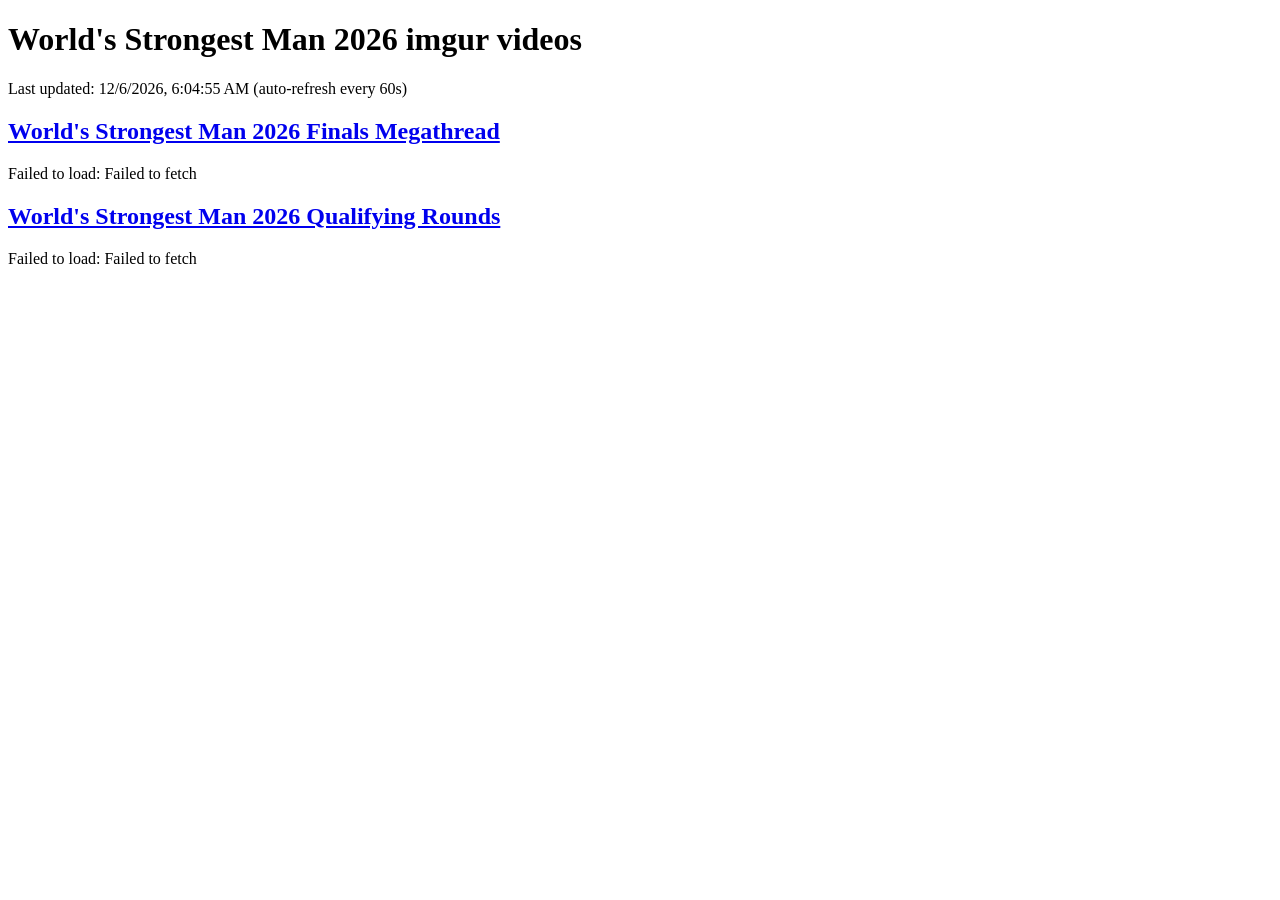
==== public/index.html @ f46a4ac1 "Rename page heading to "World's Strongest Man 2026 imgur videos" Co-Authored-By: Claude Opus 4.7 (1M" ====
<!doctype html>
<html lang="en">
  <head>
    <meta charset="utf-8" />
    <meta name="viewport" content="width=device-width, initial-scale=1" />
    <title>World's Strongest Man 2026 imgur videos</title>
    <link rel="stylesheet" href="./style.css" />
  </head>
  <body>
    <main>
      <h1>World's Strongest Man 2026 imgur videos</h1>
      <p id="generated"></p>
      <div id="threads"></div>
    </main>
    <script src="./app.js"></script>
  </body>
</html>
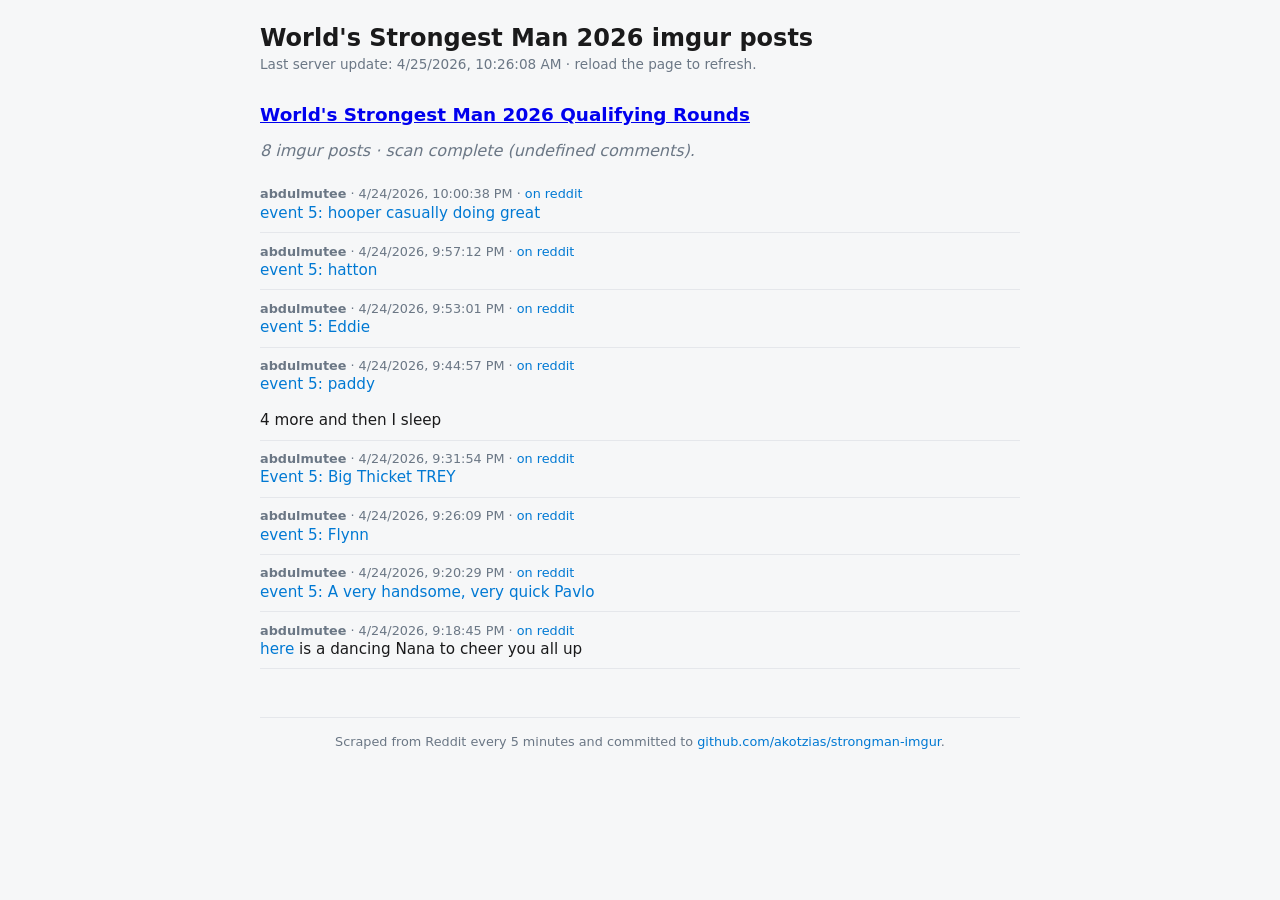
==== commit ee0e45ba: "Page UI: progress %, newest-first entries, GitHub footer - Status line replaces "N backfill batches " ====
--- a/public/index.html
+++ b/public/index.html
@@ -3,14 +3,18 @@
   <head>
     <meta charset="utf-8" />
     <meta name="viewport" content="width=device-width, initial-scale=1" />
-    <title>World's Strongest Man 2026 imgur videos</title>
+    <title>World's Strongest Man 2026 imgur posts</title>
     <link rel="stylesheet" href="./style.css" />
   </head>
   <body>
     <main>
-      <h1>World's Strongest Man 2026 imgur videos</h1>
+      <h1>World's Strongest Man 2026 imgur posts</h1>
       <p id="generated"></p>
       <div id="threads"></div>
+      <footer>
+        Scraped from Reddit every 5 minutes and committed to
+        <a href="https://github.com/akotzias/strongman-imgur" target="_blank" rel="noopener">github.com/akotzias/strongman-imgur</a>.
+      </footer>
     </main>
     <script src="./app.js"></script>
   </body>
--- a/public/style.css
+++ b/public/style.css
@@ -0,0 +1,32 @@
+:root {
+  font-family: system-ui, -apple-system, sans-serif;
+  color: #1a1a1b;
+  background: #f6f7f8;
+}
+body { margin: 0; }
+main { max-width: 760px; margin: 0 auto; padding: 1.5rem 1rem 4rem; }
+h1 { margin: 0 0 0.25rem; font-size: 1.5rem; }
+h2 { margin: 2rem 0 0.5rem; font-size: 1.15rem; }
+#generated { color: #6b7785; font-size: 0.85rem; margin: 0 0 1rem; }
+.entry {
+  padding: 0.65rem 0;
+  border-bottom: 1px solid #e5e7eb;
+  font-size: 0.95rem;
+}
+.entry .meta { color: #6b7785; font-size: 0.8rem; margin-bottom: 0.15rem; }
+.entry .body { white-space: pre-wrap; word-wrap: break-word; }
+.entry a { color: #0079d3; text-decoration: none; }
+.entry a:hover { text-decoration: underline; }
+.entry .links { margin-top: 0.25rem; display: flex; flex-wrap: wrap; gap: 0.5rem; }
+.entry .links a { font-size: 0.85rem; background: #eef3f8; padding: 0.15rem 0.45rem; border-radius: 4px; }
+.empty { color: #6b7785; font-style: italic; }
+footer {
+  margin-top: 3rem;
+  padding-top: 1rem;
+  border-top: 1px solid #e5e7eb;
+  color: #6b7785;
+  font-size: 0.8rem;
+  text-align: center;
+}
+footer a { color: #0079d3; text-decoration: none; }
+footer a:hover { text-decoration: underline; }
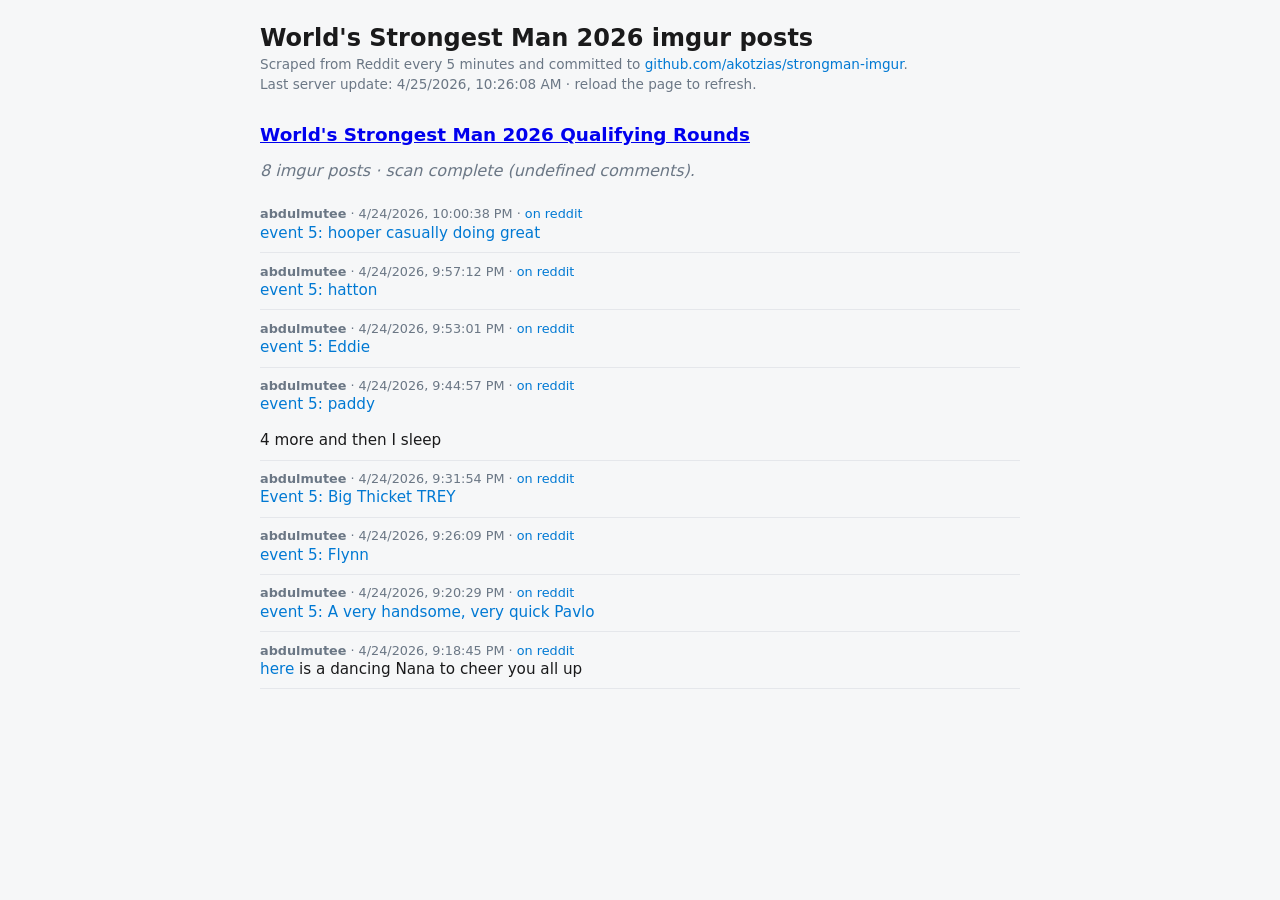
==== commit 5e2f55ce: "Move source-link line above the fold People may not scroll, so the "scraped from Reddit, committed t" ====
--- a/public/index.html
+++ b/public/index.html
@@ -9,12 +9,12 @@
   <body>
     <main>
       <h1>World's Strongest Man 2026 imgur posts</h1>
+      <p class="source-note">
+        Scraped from Reddit every 5 minutes and committed to
+        <a href="https://github.com/akotzias/strongman-imgur" target="_blank" rel="noopener">github.com/akotzias/strongman-imgur</a>.
+      </p>
       <p id="generated"></p>
       <div id="threads"></div>
-      <footer>
-        Scraped from Reddit every 5 minutes and committed to
-        <a href="https://github.com/akotzias/strongman-imgur" target="_blank" rel="noopener">github.com/akotzias/strongman-imgur</a>.
-      </footer>
     </main>
     <script src="./app.js"></script>
   </body>
--- a/public/style.css
+++ b/public/style.css
@@ -20,13 +20,10 @@
 .entry .links { margin-top: 0.25rem; display: flex; flex-wrap: wrap; gap: 0.5rem; }
 .entry .links a { font-size: 0.85rem; background: #eef3f8; padding: 0.15rem 0.45rem; border-radius: 4px; }
 .empty { color: #6b7785; font-style: italic; }
-footer {
-  margin-top: 3rem;
-  padding-top: 1rem;
-  border-top: 1px solid #e5e7eb;
+.source-note {
   color: #6b7785;
-  font-size: 0.8rem;
-  text-align: center;
+  font-size: 0.85rem;
+  margin: 0 0 0.25rem;
 }
-footer a { color: #0079d3; text-decoration: none; }
-footer a:hover { text-decoration: underline; }
+.source-note a { color: #0079d3; text-decoration: none; }
+.source-note a:hover { text-decoration: underline; }
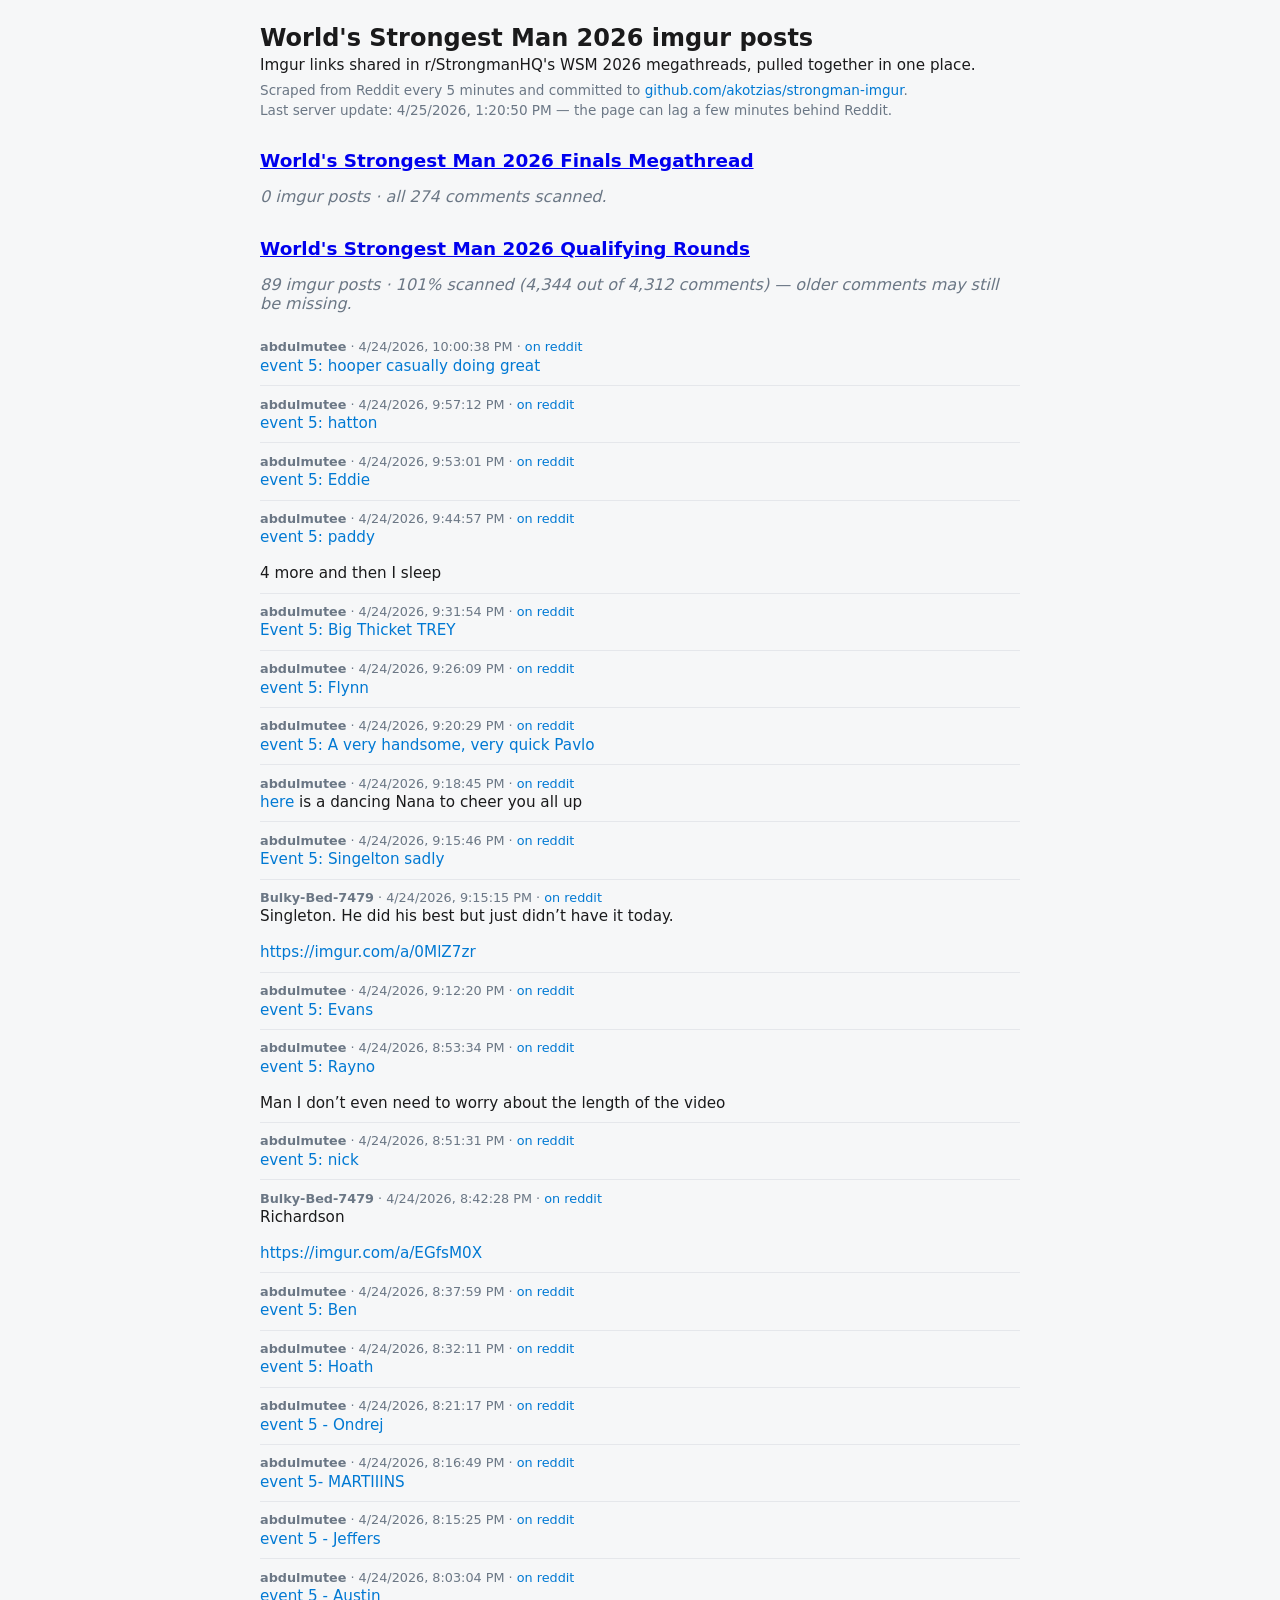
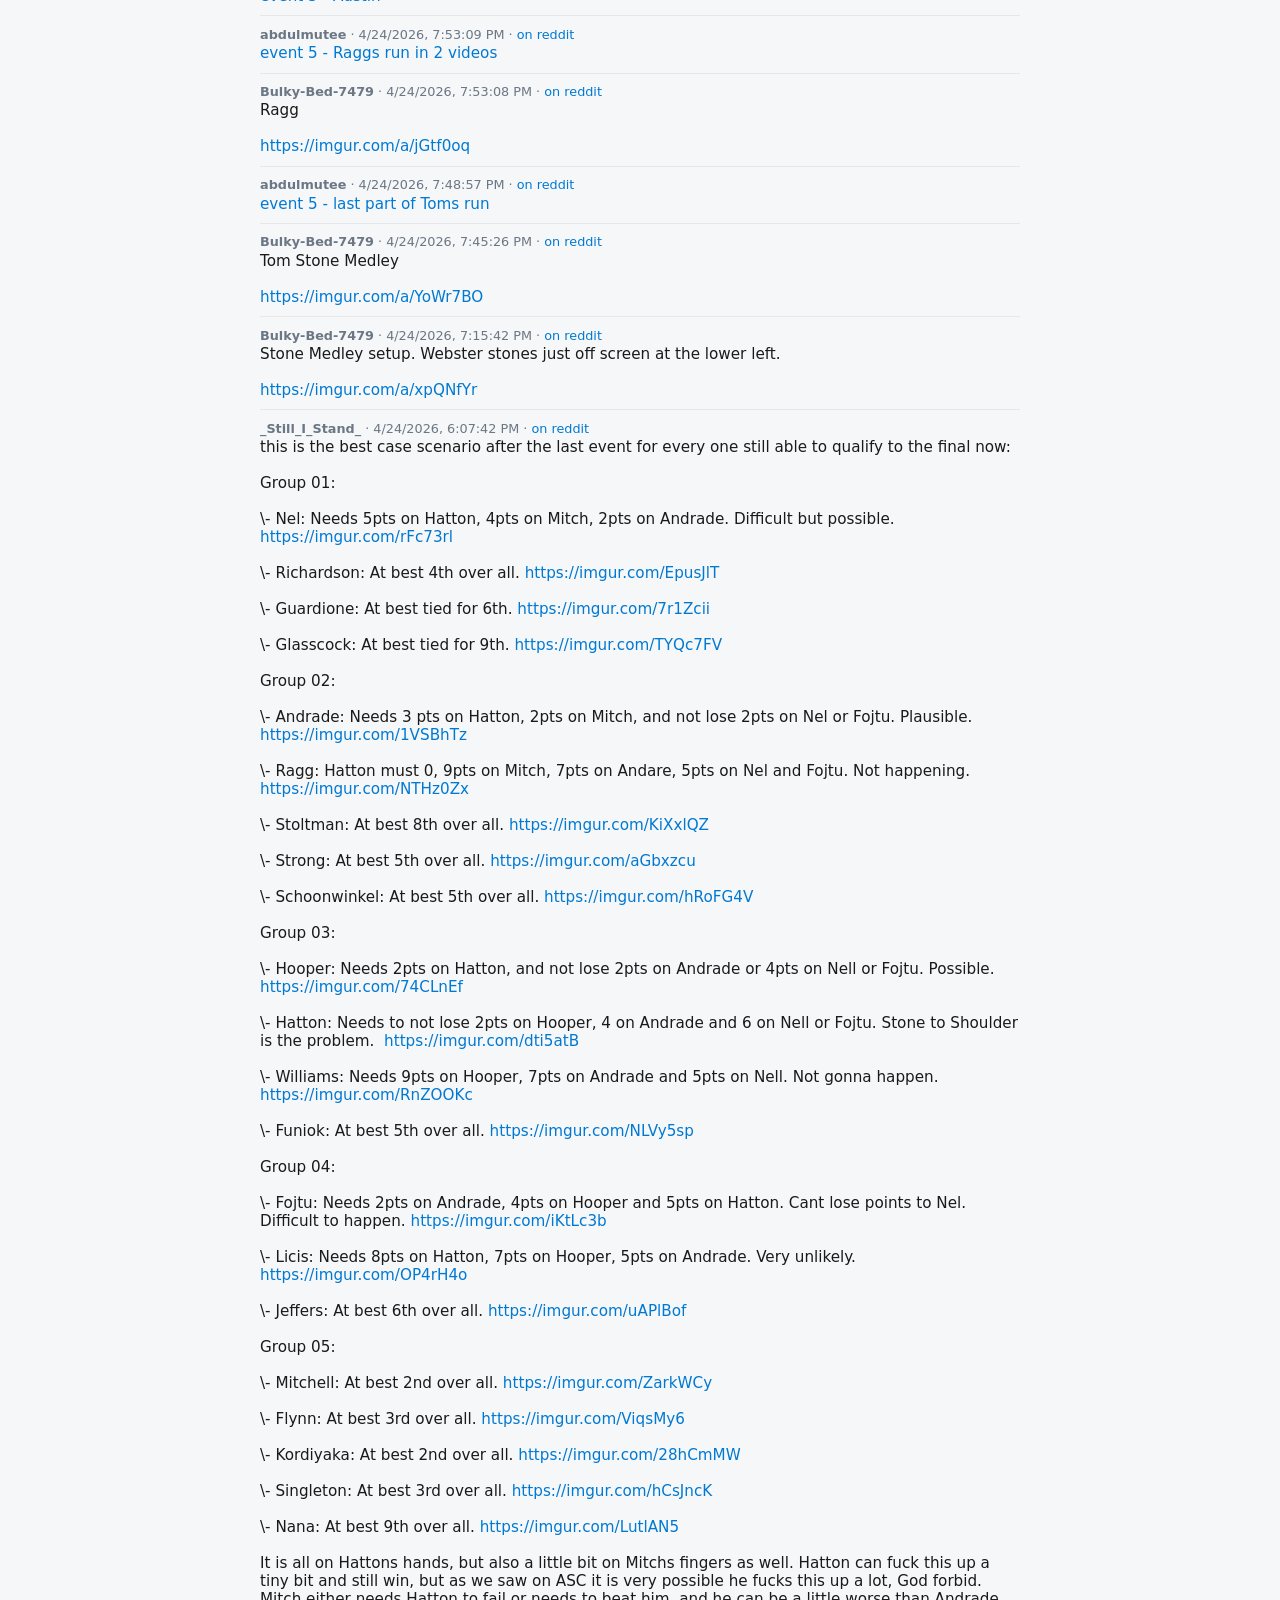
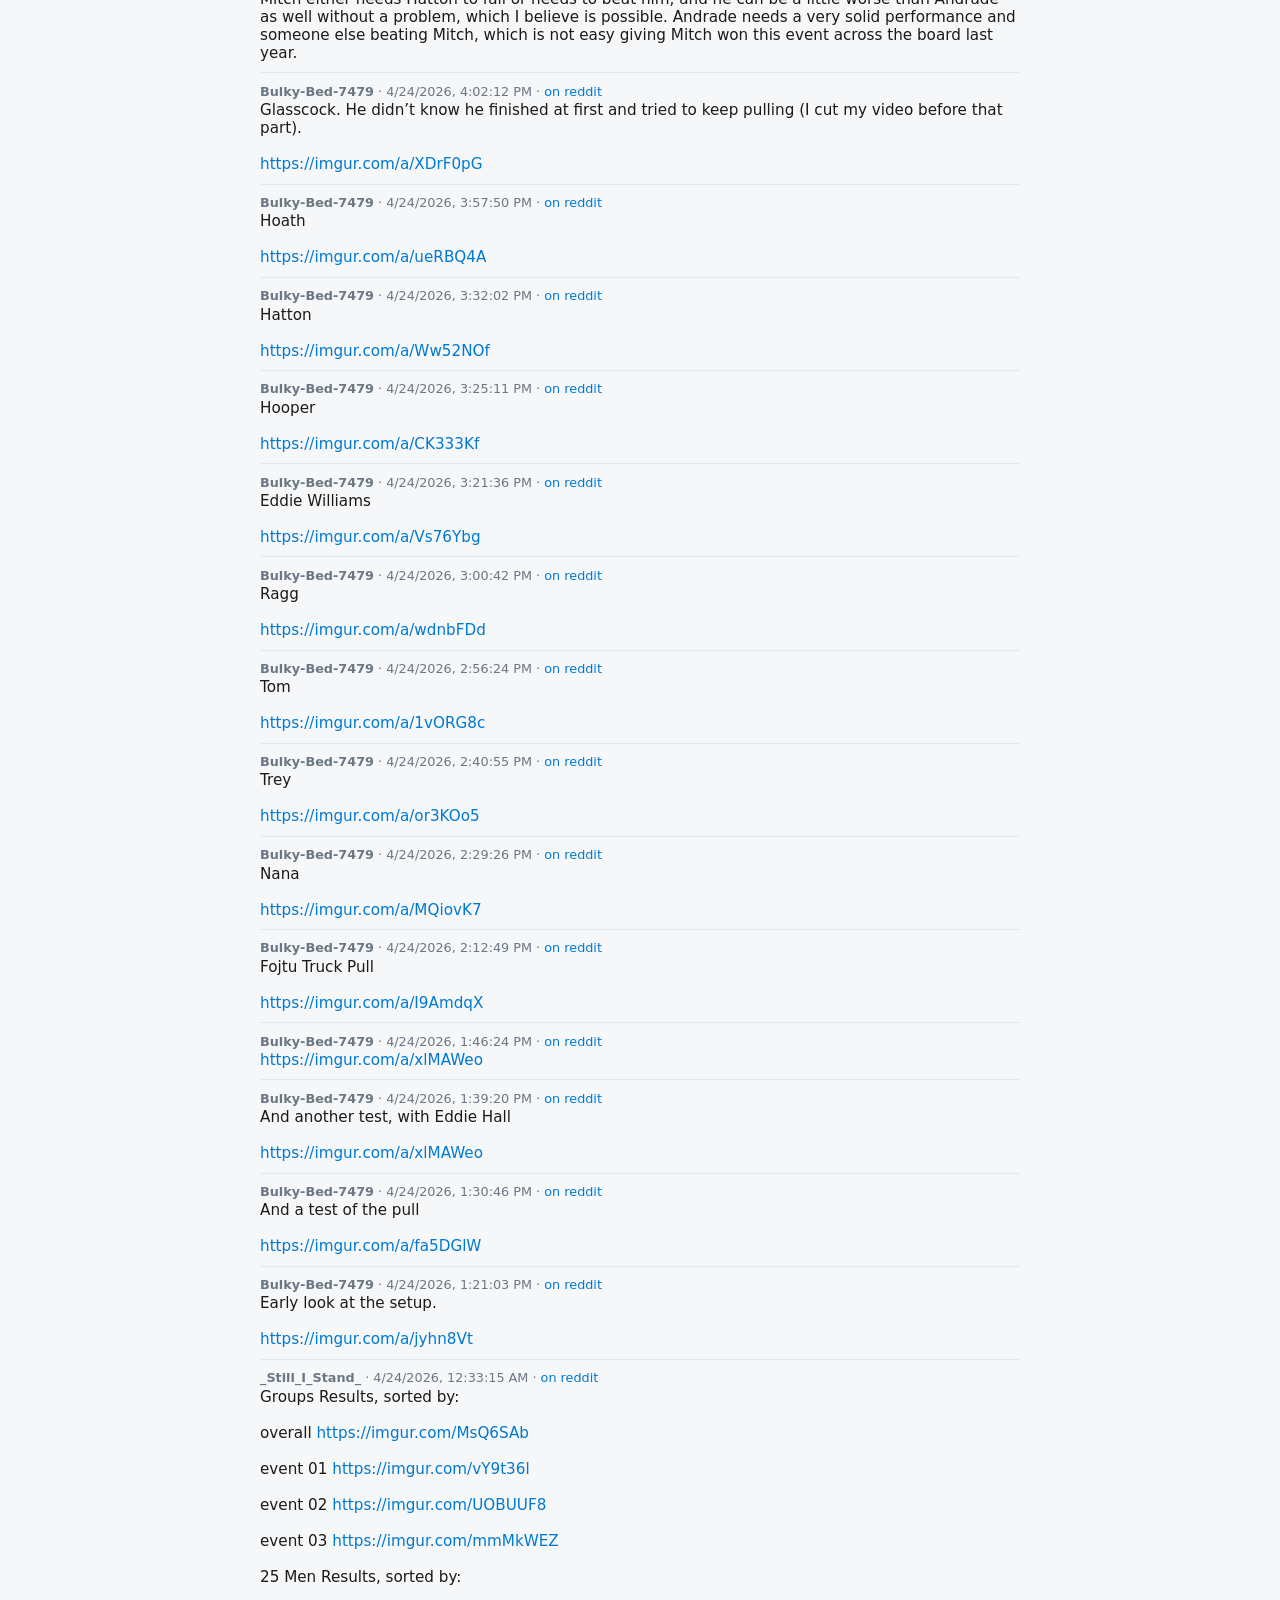
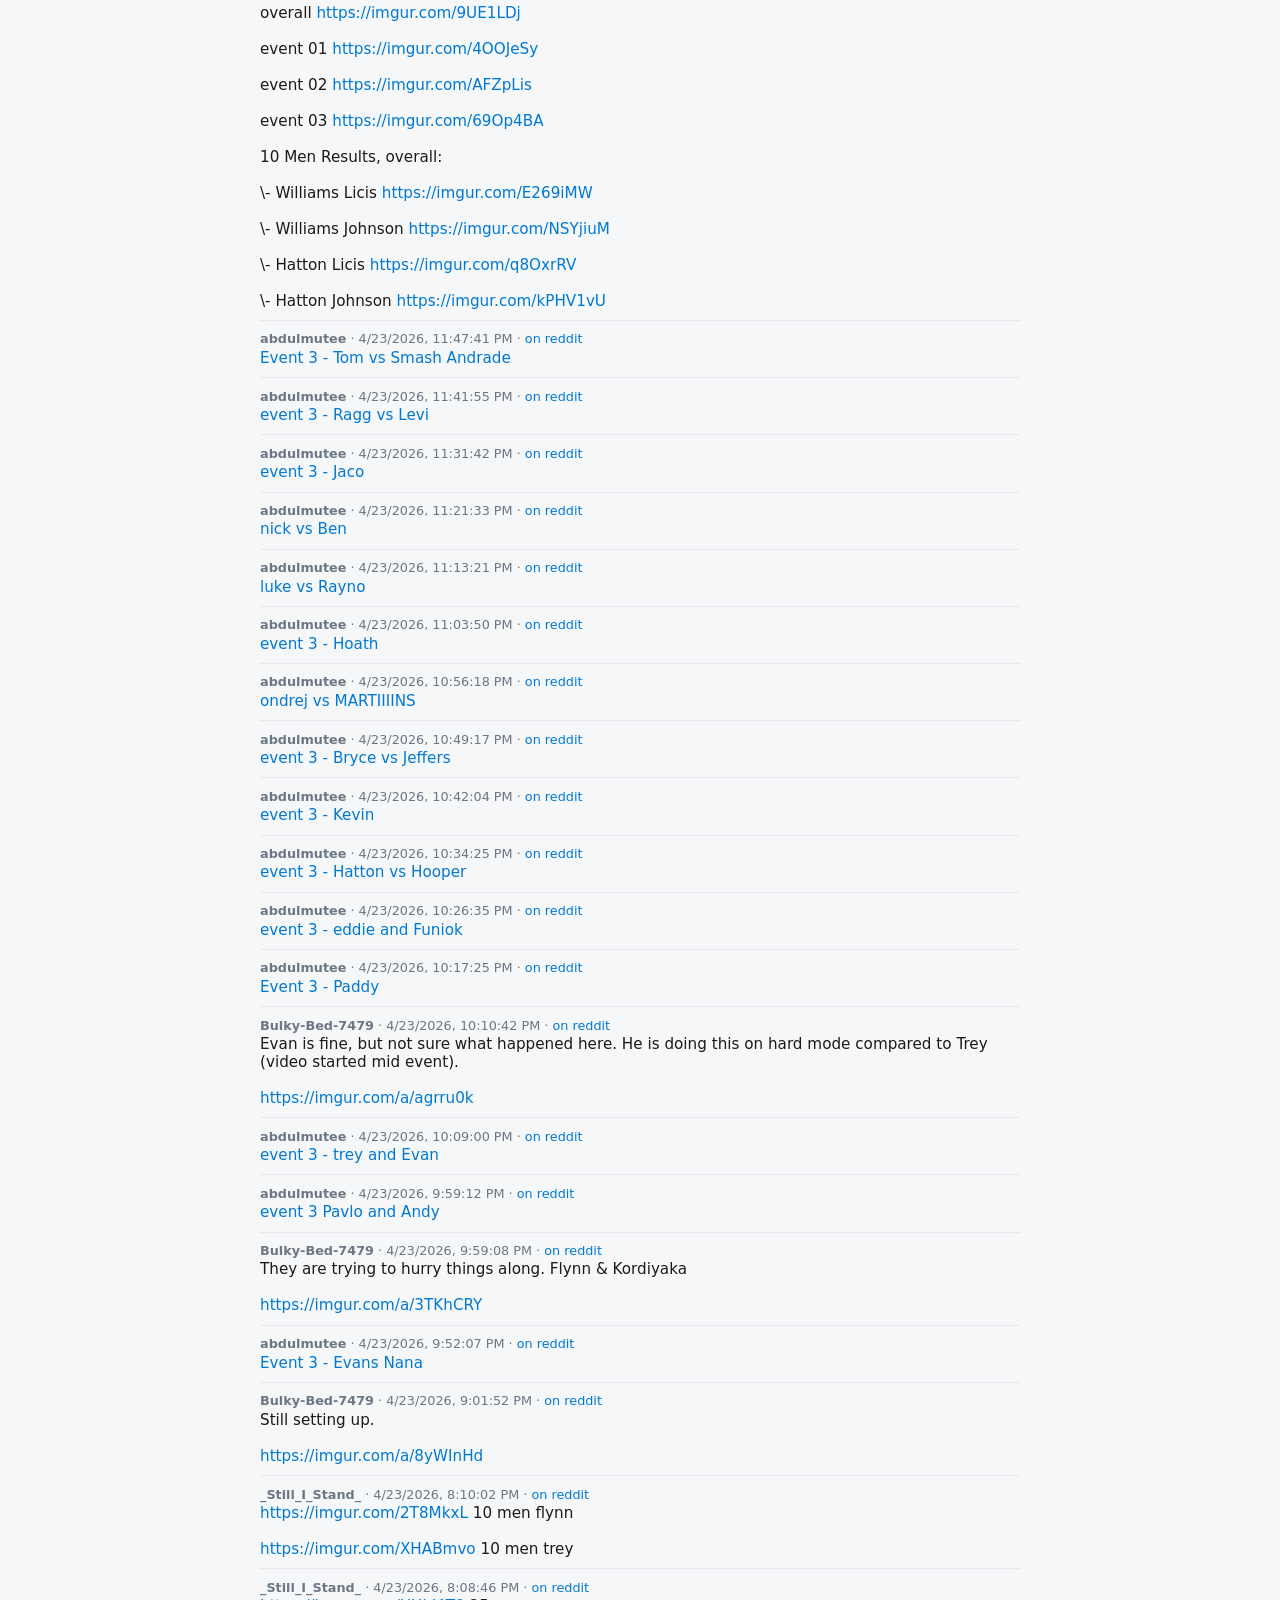
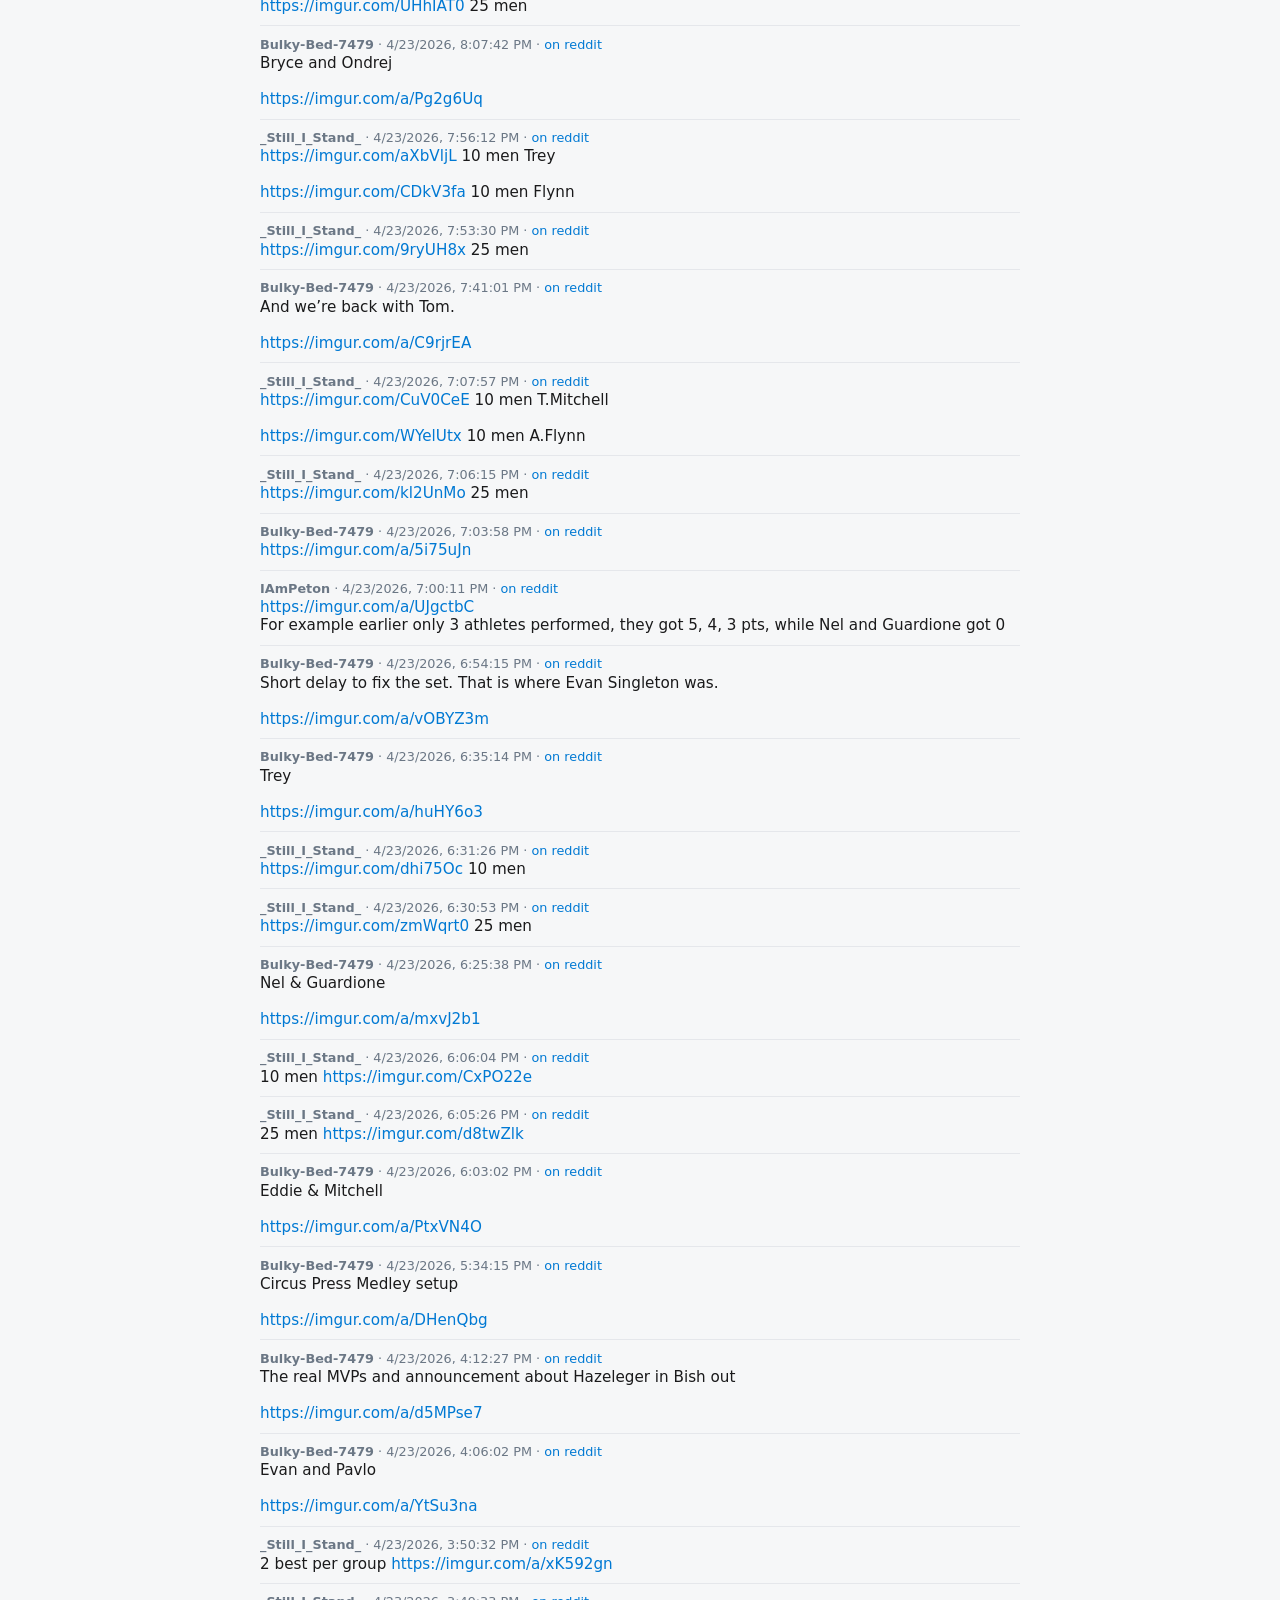
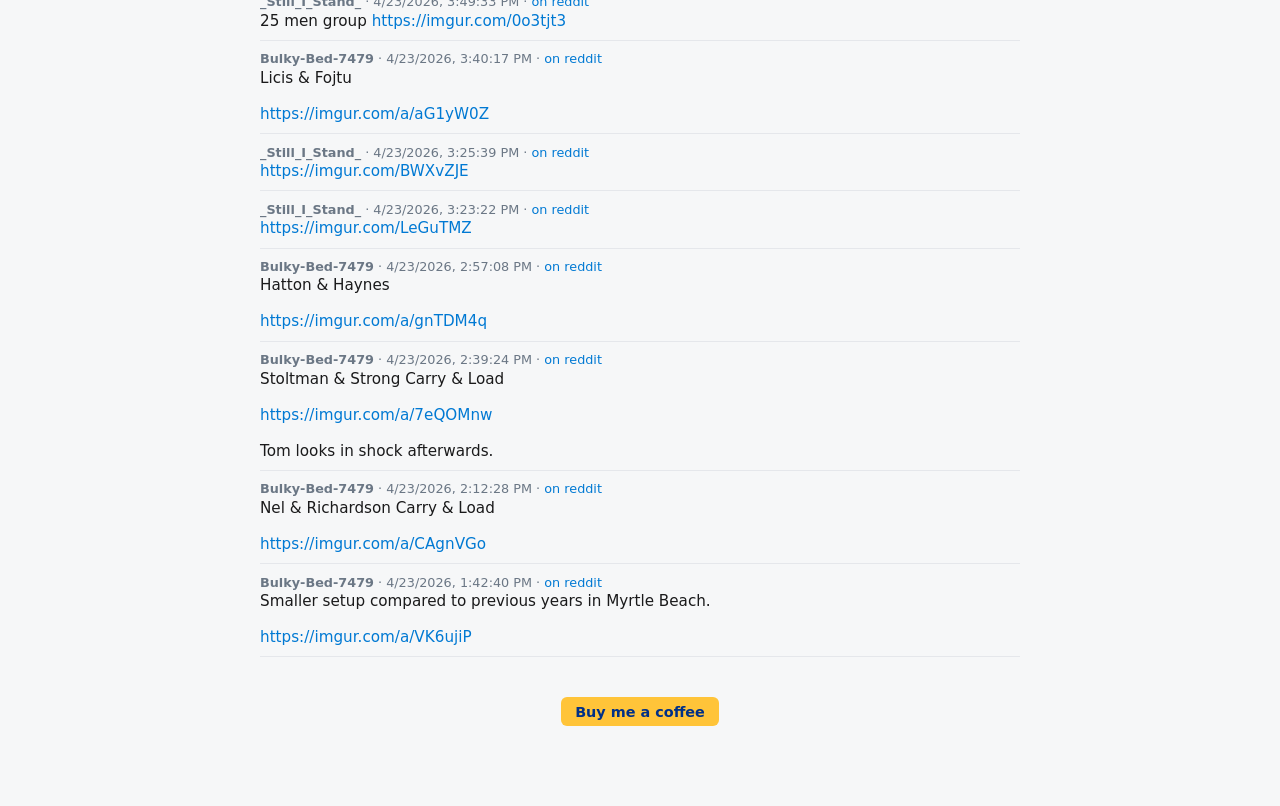
==== commit 54ae06ec: "Move donate button to below the entries and slightly larger Co-Authored-By: Claude Opus 4.7 (1M cont" ====
--- a/public/index.html
+++ b/public/index.html
@@ -9,12 +9,18 @@
   <body>
     <main>
       <h1>World's Strongest Man 2026 imgur posts</h1>
+      <p class="intro">
+        Imgur links shared in r/StrongmanHQ's WSM 2026 megathreads, pulled together in one place.
+      </p>
       <p class="source-note">
         Scraped from Reddit every 5 minutes and committed to
         <a href="https://github.com/akotzias/strongman-imgur" target="_blank" rel="noopener">github.com/akotzias/strongman-imgur</a>.
       </p>
       <p id="generated"></p>
       <div id="threads"></div>
+      <p class="donate-wrap">
+        <a class="donate" href="https://paypal.me/AlexandrosKotzias" target="_blank" rel="noopener">Buy me a coffee</a>
+      </p>
     </main>
     <script src="./app.js"></script>
   </body>
--- a/public/style.css
+++ b/public/style.css
@@ -20,6 +20,10 @@
 .entry .links { margin-top: 0.25rem; display: flex; flex-wrap: wrap; gap: 0.5rem; }
 .entry .links a { font-size: 0.85rem; background: #eef3f8; padding: 0.15rem 0.45rem; border-radius: 4px; }
 .empty { color: #6b7785; font-style: italic; }
+.intro {
+  margin: 0 0 0.5rem;
+  font-size: 0.95rem;
+}
 .source-note {
   color: #6b7785;
   font-size: 0.85rem;
@@ -27,3 +31,18 @@
 }
 .source-note a { color: #0079d3; text-decoration: none; }
 .source-note a:hover { text-decoration: underline; }
+.donate-wrap {
+  margin-top: 2.5rem;
+  text-align: center;
+}
+a.donate {
+  display: inline-block;
+  padding: 0.4rem 0.9rem;
+  background: #ffc439;
+  color: #003087;
+  border-radius: 6px;
+  font-weight: 600;
+  font-size: 0.9rem;
+  text-decoration: none;
+}
+a.donate:hover { background: #f0b73a; text-decoration: none; }
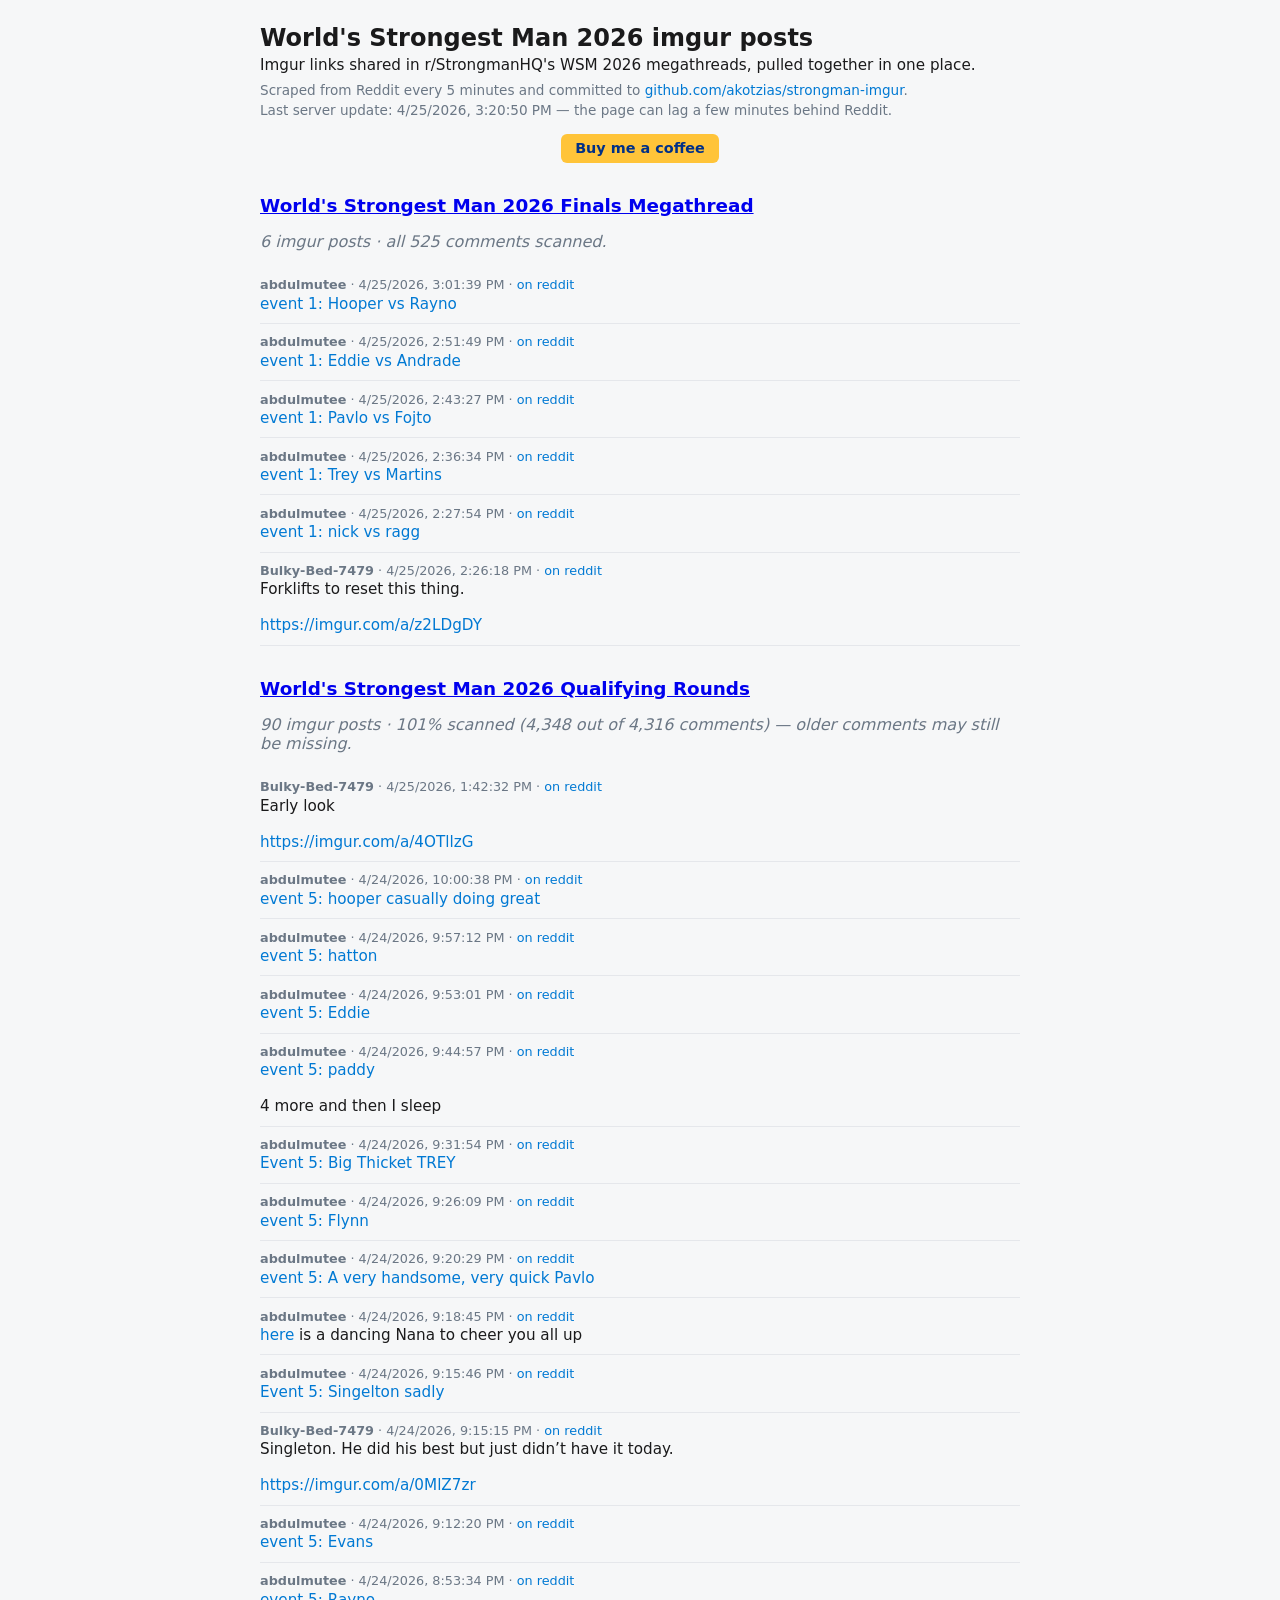
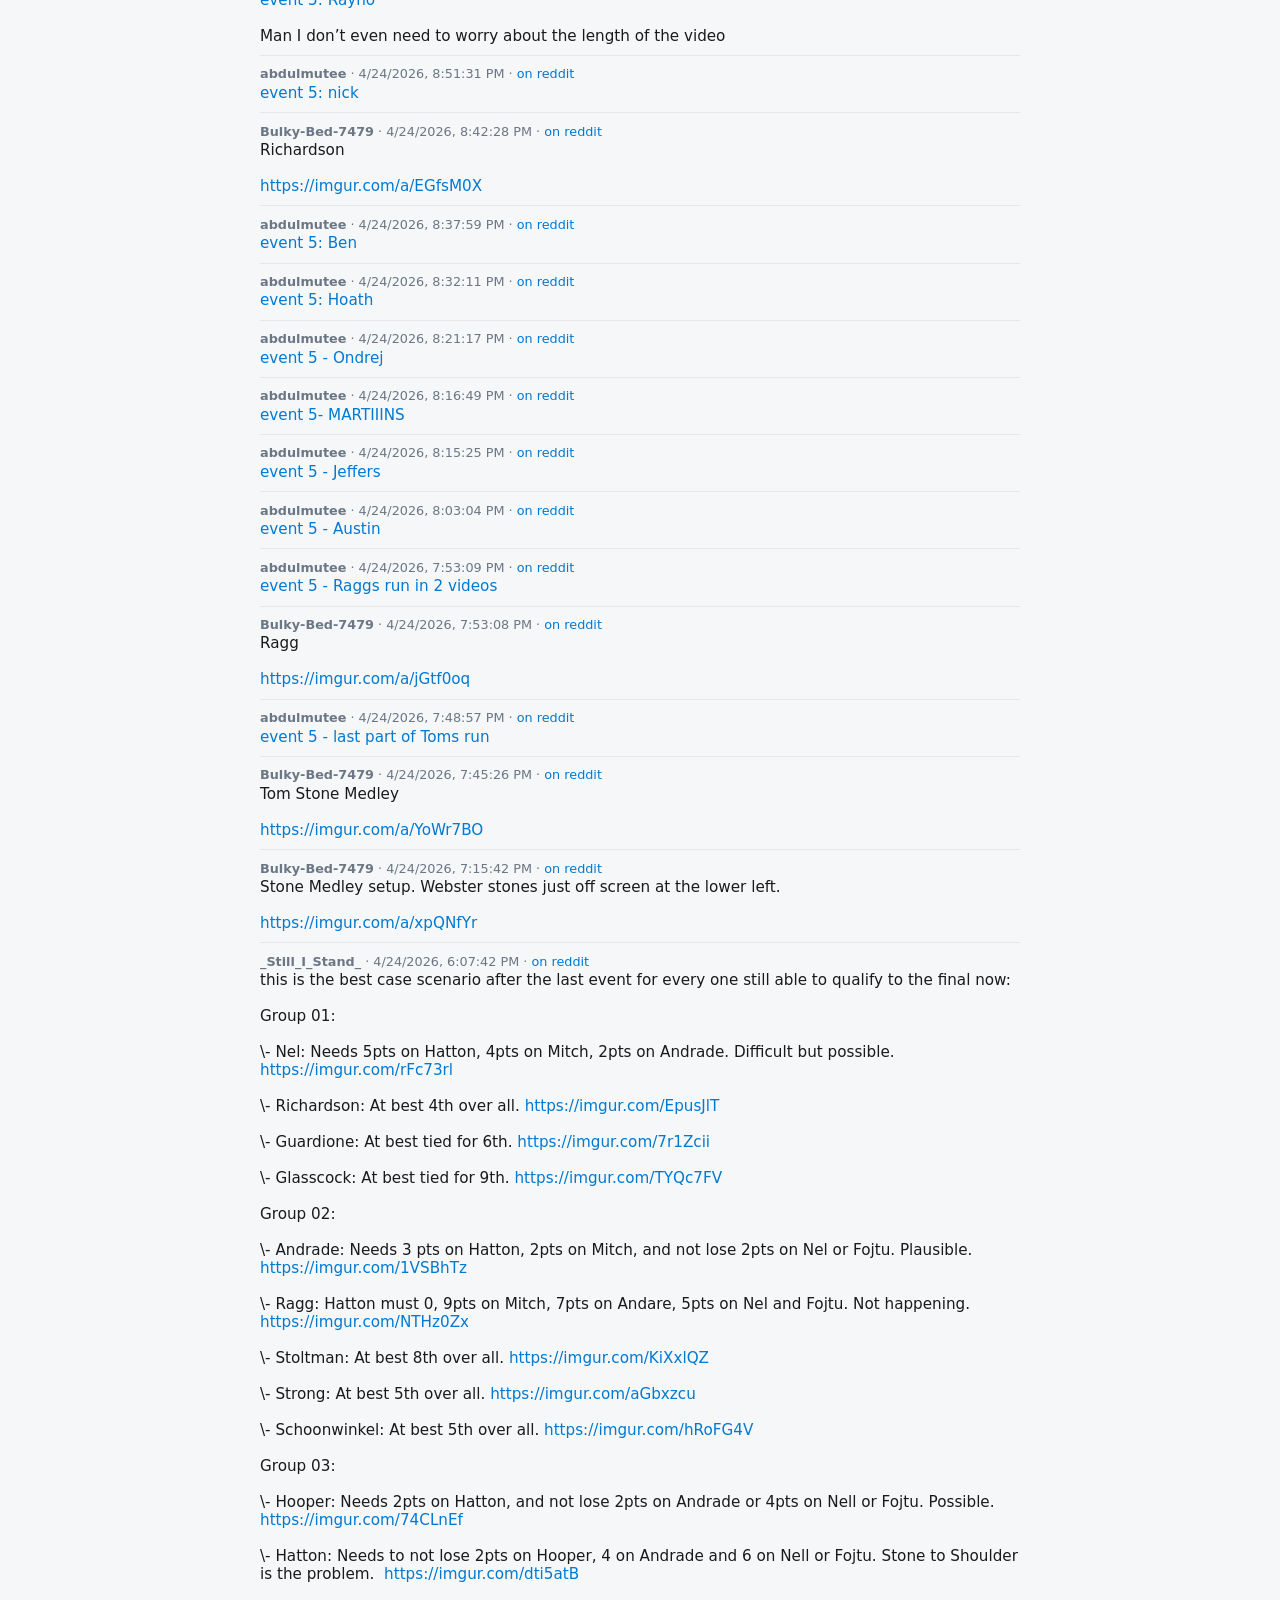
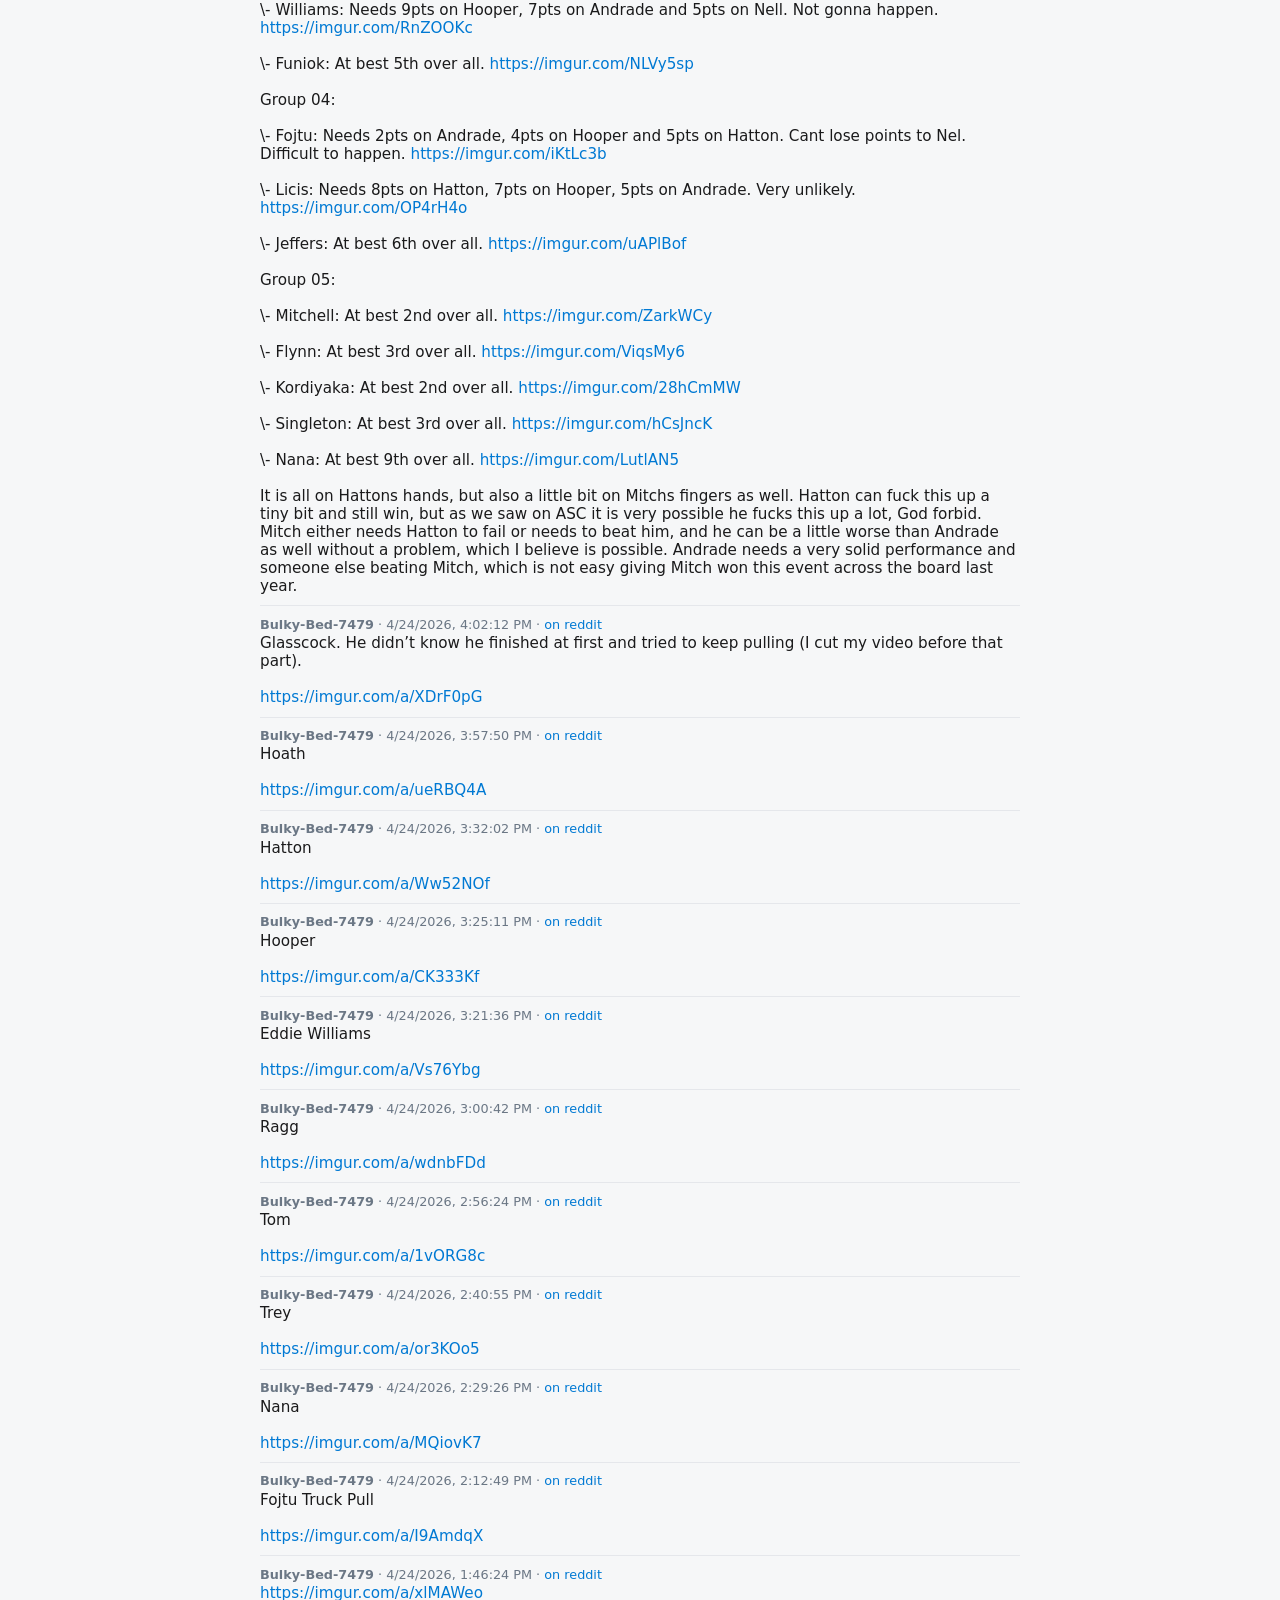
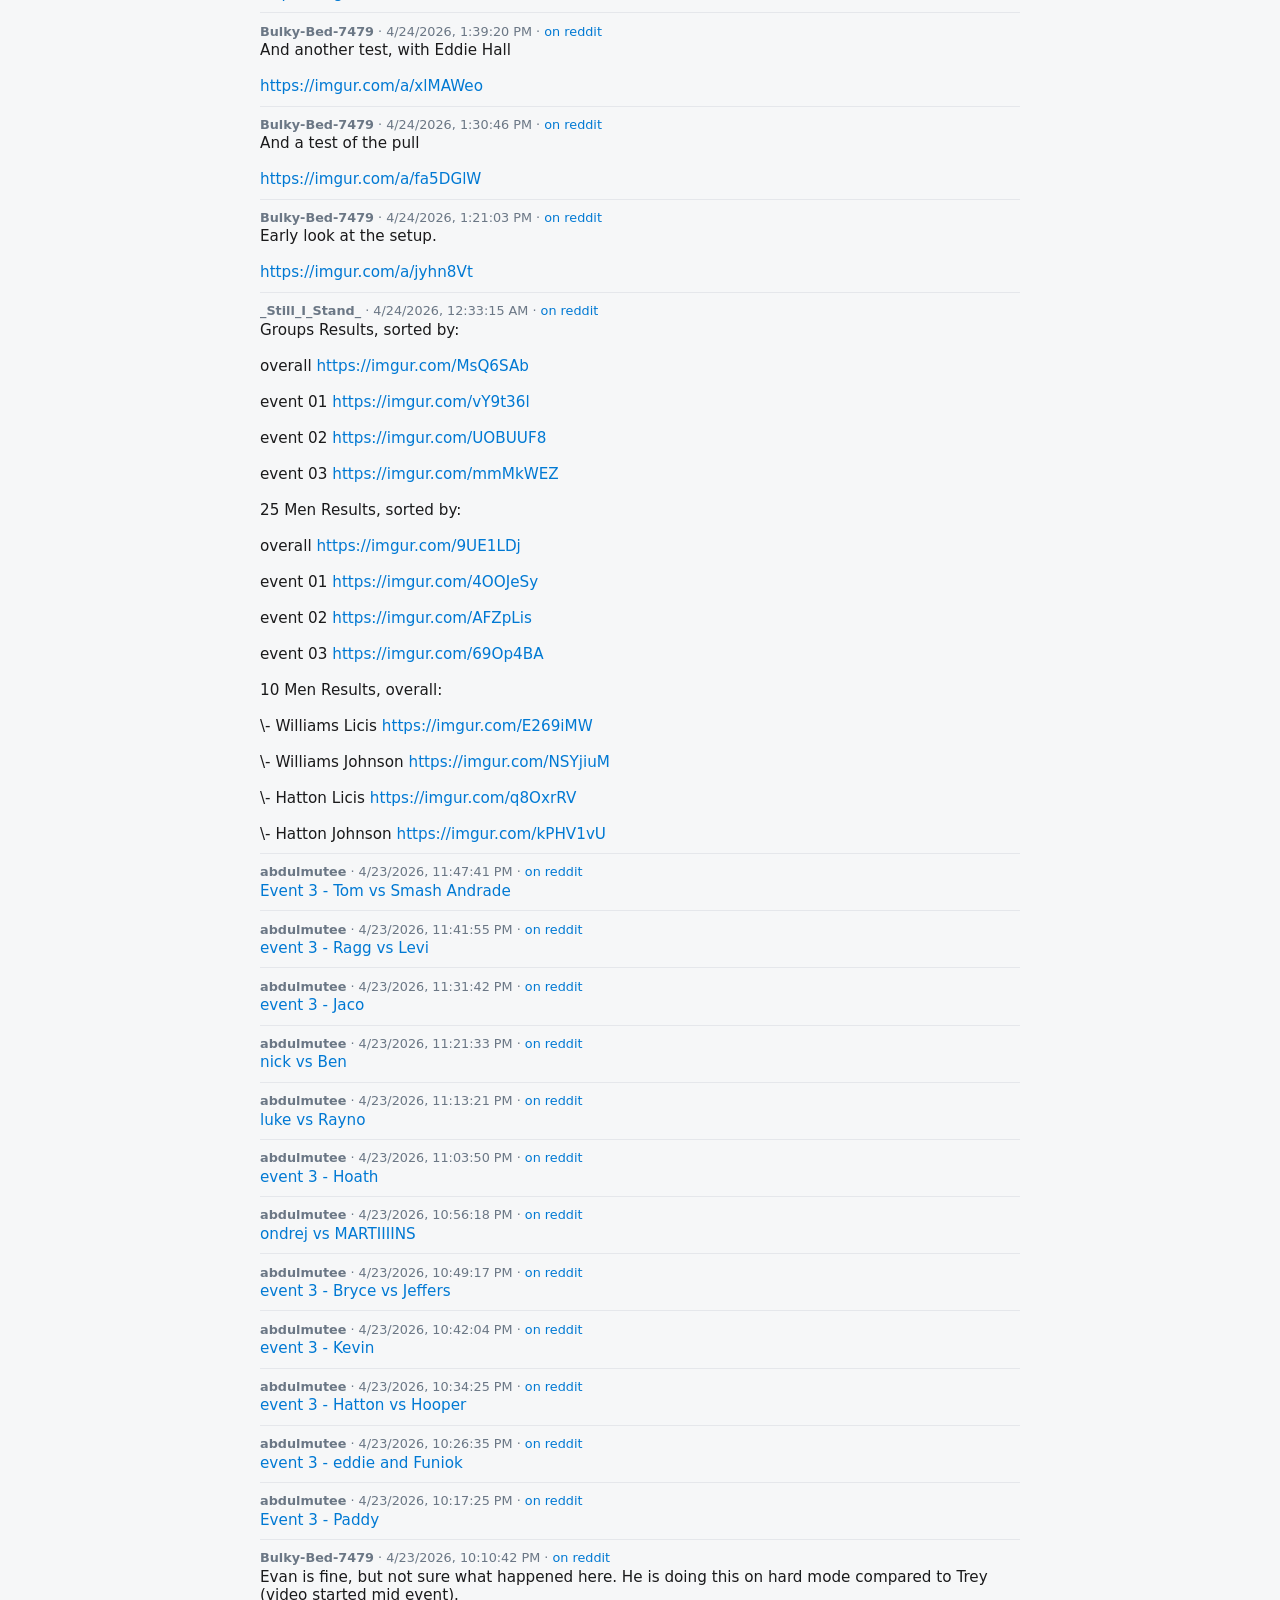
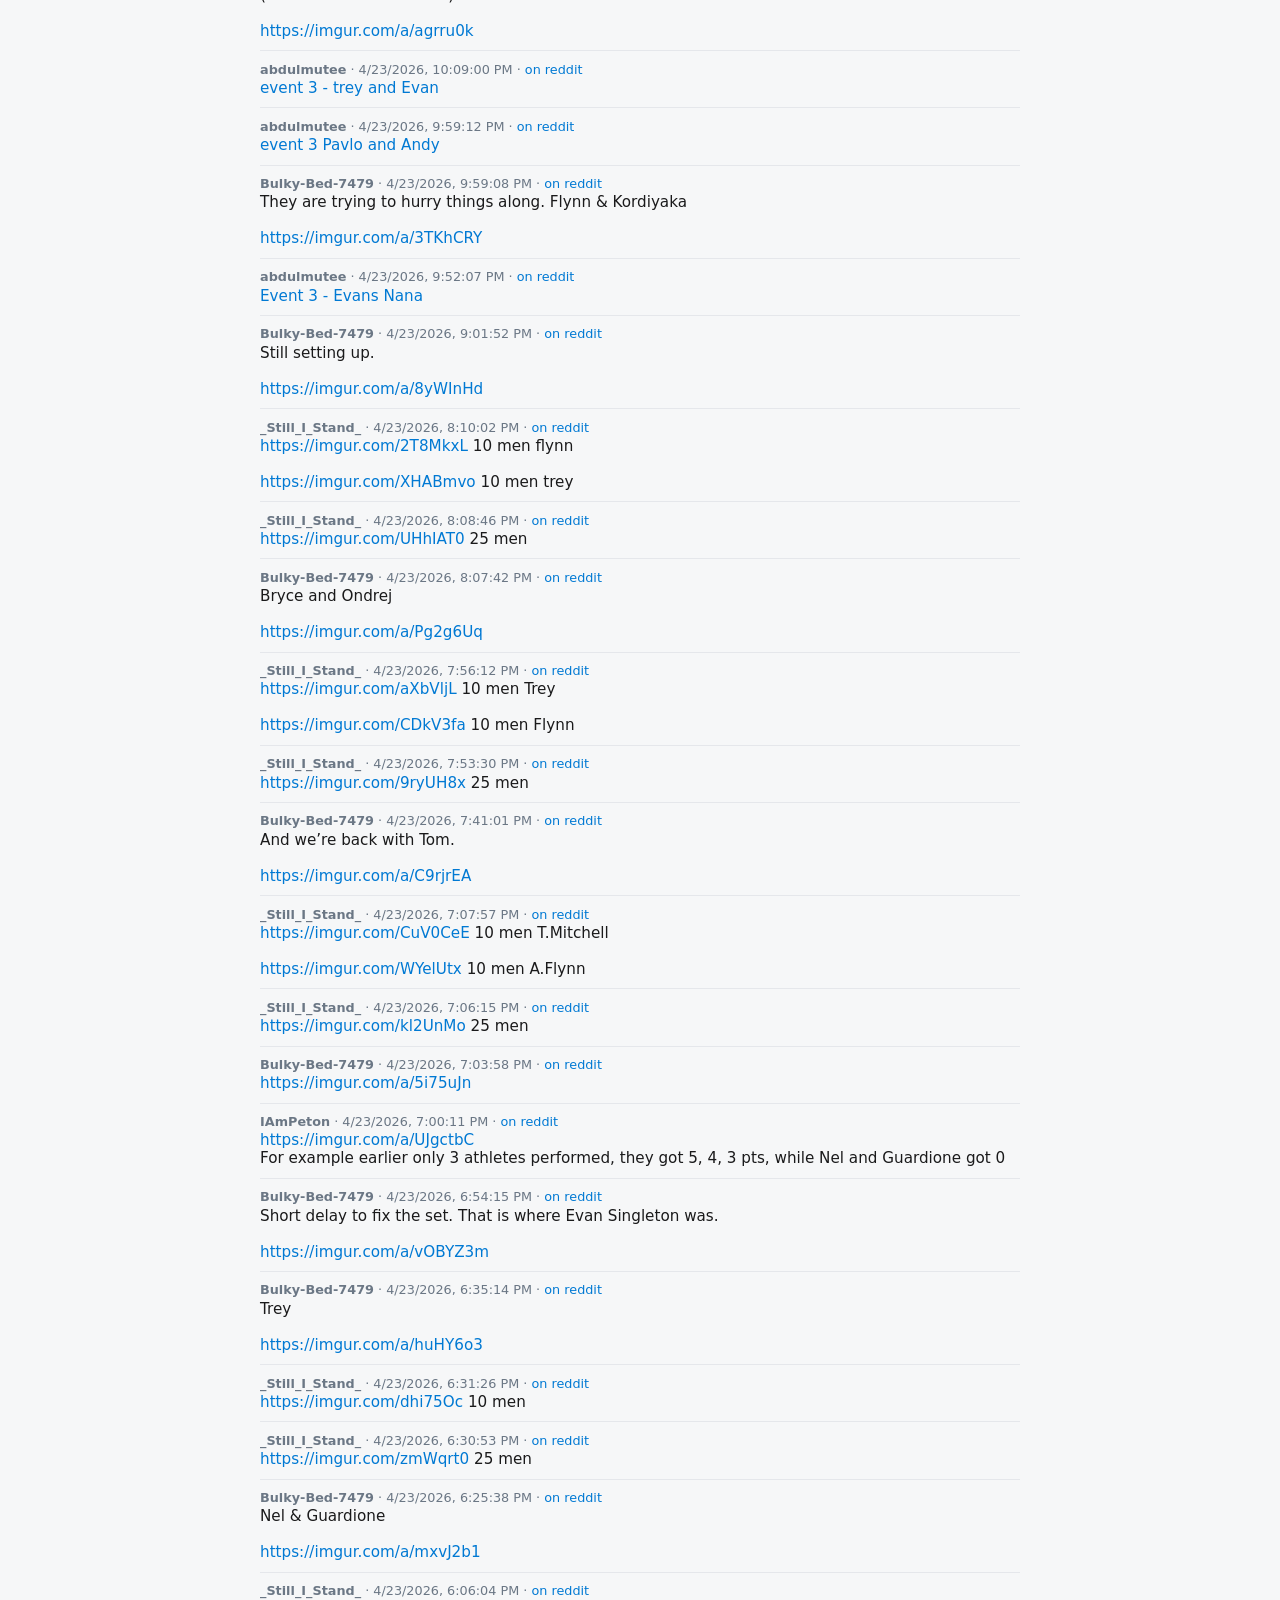
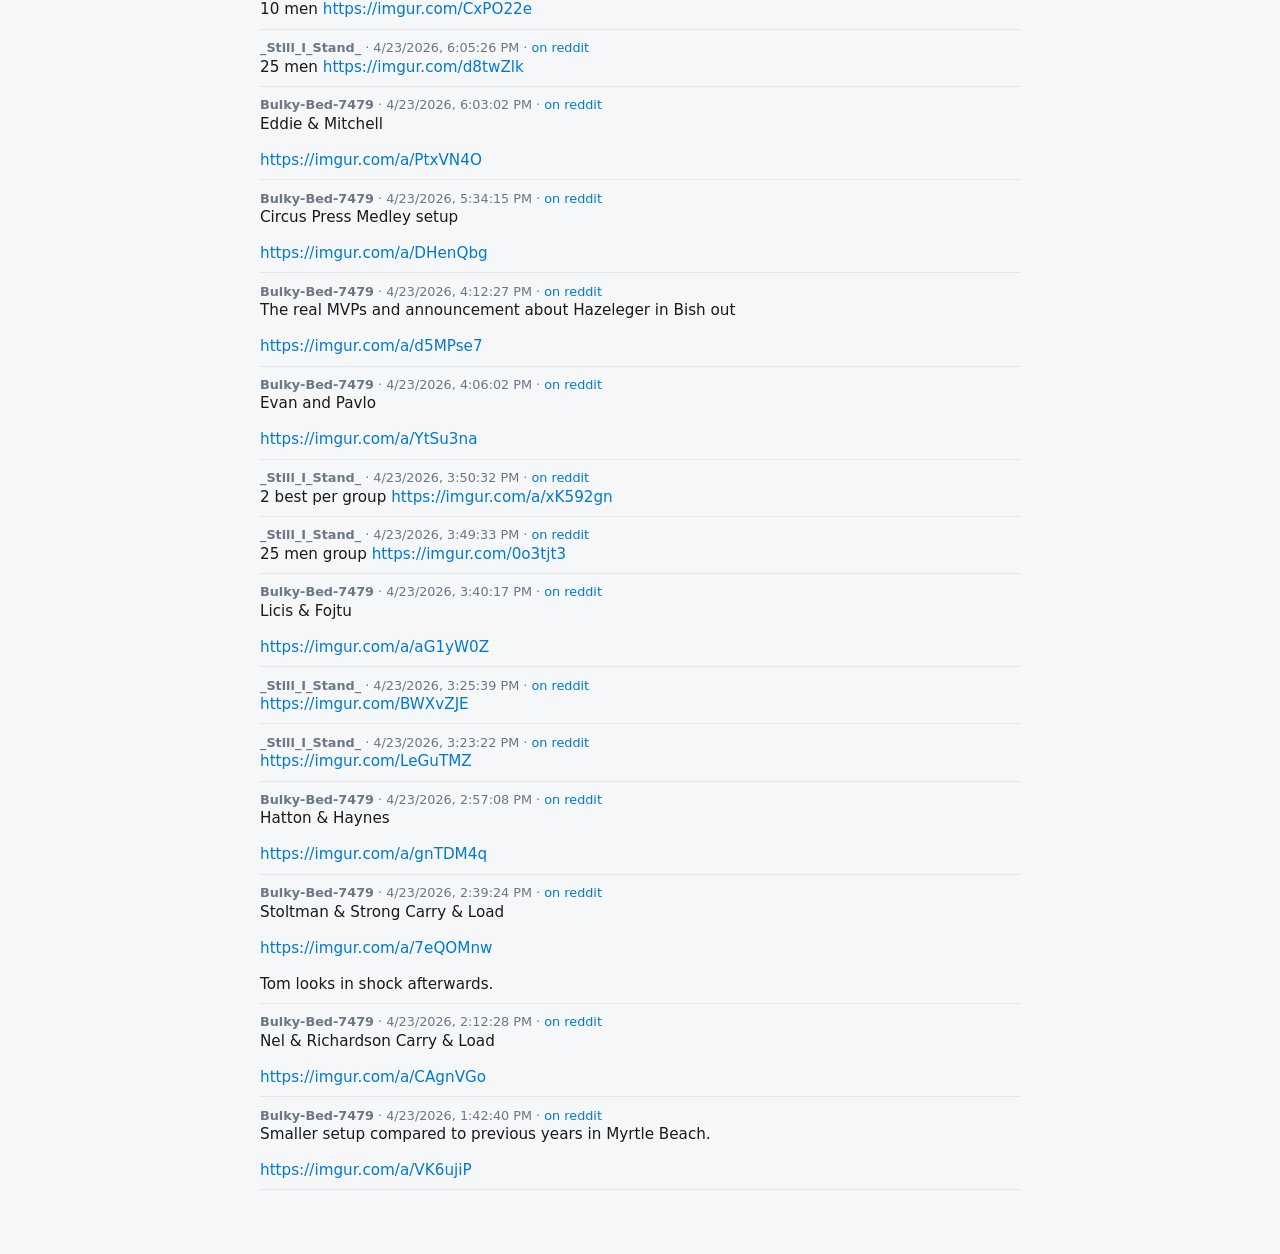
==== commit 6e1a5a56: "Wire up Cloudflare Web Analytics on both page variants Co-Authored-By: Claude Opus 4.7 (1M context) " ====
--- a/public/index.html
+++ b/public/index.html
@@ -17,11 +17,13 @@
         <a href="https://github.com/akotzias/strongman-imgur" target="_blank" rel="noopener">github.com/akotzias/strongman-imgur</a>.
       </p>
       <p id="generated"></p>
-      <div id="threads"></div>
       <p class="donate-wrap">
         <a class="donate" href="https://paypal.me/AlexandrosKotzias" target="_blank" rel="noopener">Buy me a coffee</a>
       </p>
+      <div id="threads"></div>
     </main>
     <script src="./app.js"></script>
+    <!-- Cloudflare Web Analytics -->
+    <script defer src='https://static.cloudflareinsights.com/beacon.min.js' data-cf-beacon='{"token": "2b8dcc8b20854fc58d0a9b4b3397ff98"}'></script>
   </body>
 </html>
--- a/public/style.css
+++ b/public/style.css
@@ -32,7 +32,7 @@
 .source-note a { color: #0079d3; text-decoration: none; }
 .source-note a:hover { text-decoration: underline; }
 .donate-wrap {
-  margin-top: 2.5rem;
+  margin: 1rem 0 1.5rem;
   text-align: center;
 }
 a.donate {
@@ -46,3 +46,18 @@
   text-decoration: none;
 }
 a.donate:hover { background: #f0b73a; text-decoration: none; }
+
+.duke-gallery {
+  display: flex;
+  flex-wrap: wrap;
+  gap: 0.5rem;
+  justify-content: center;
+  margin: 1rem 0 1.5rem;
+}
+.duke-gallery img {
+  max-width: 240px;
+  max-height: 180px;
+  border: 2px solid #d97706;
+  border-radius: 4px;
+  image-rendering: pixelated;
+}
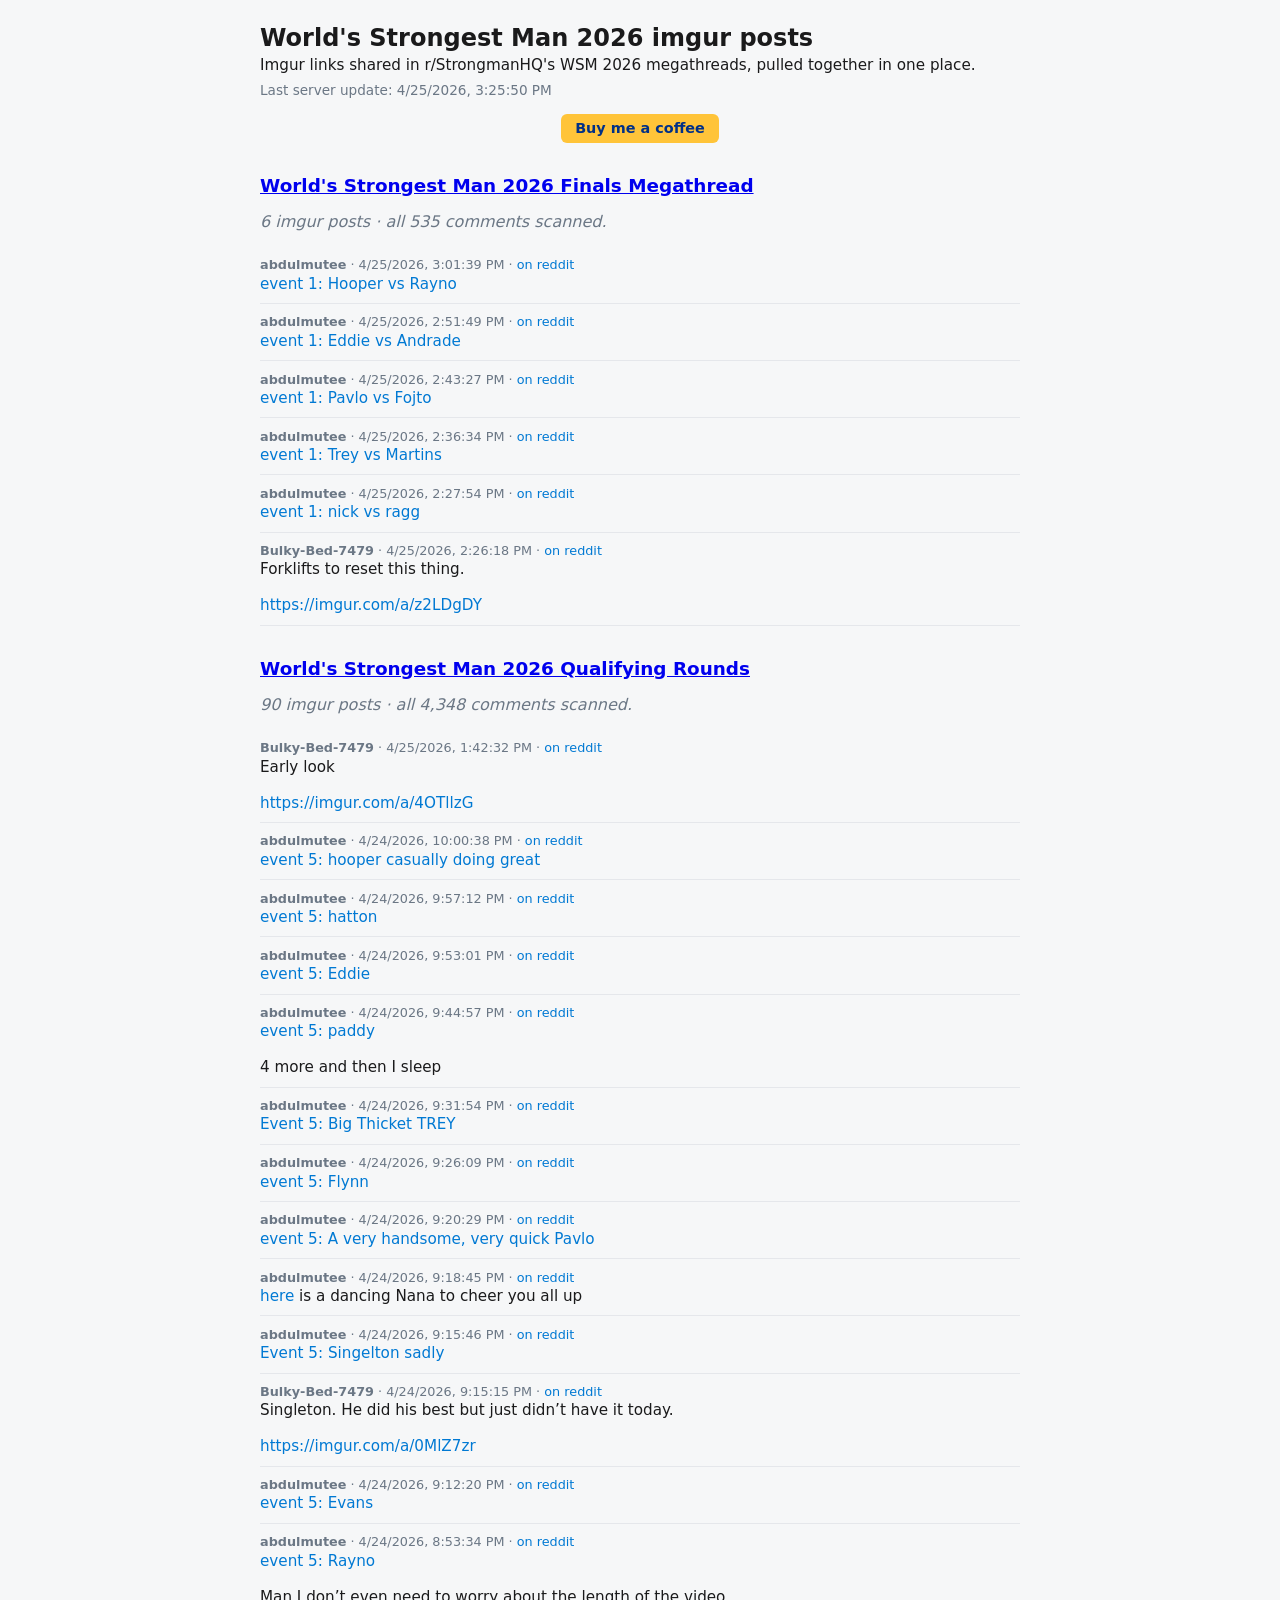
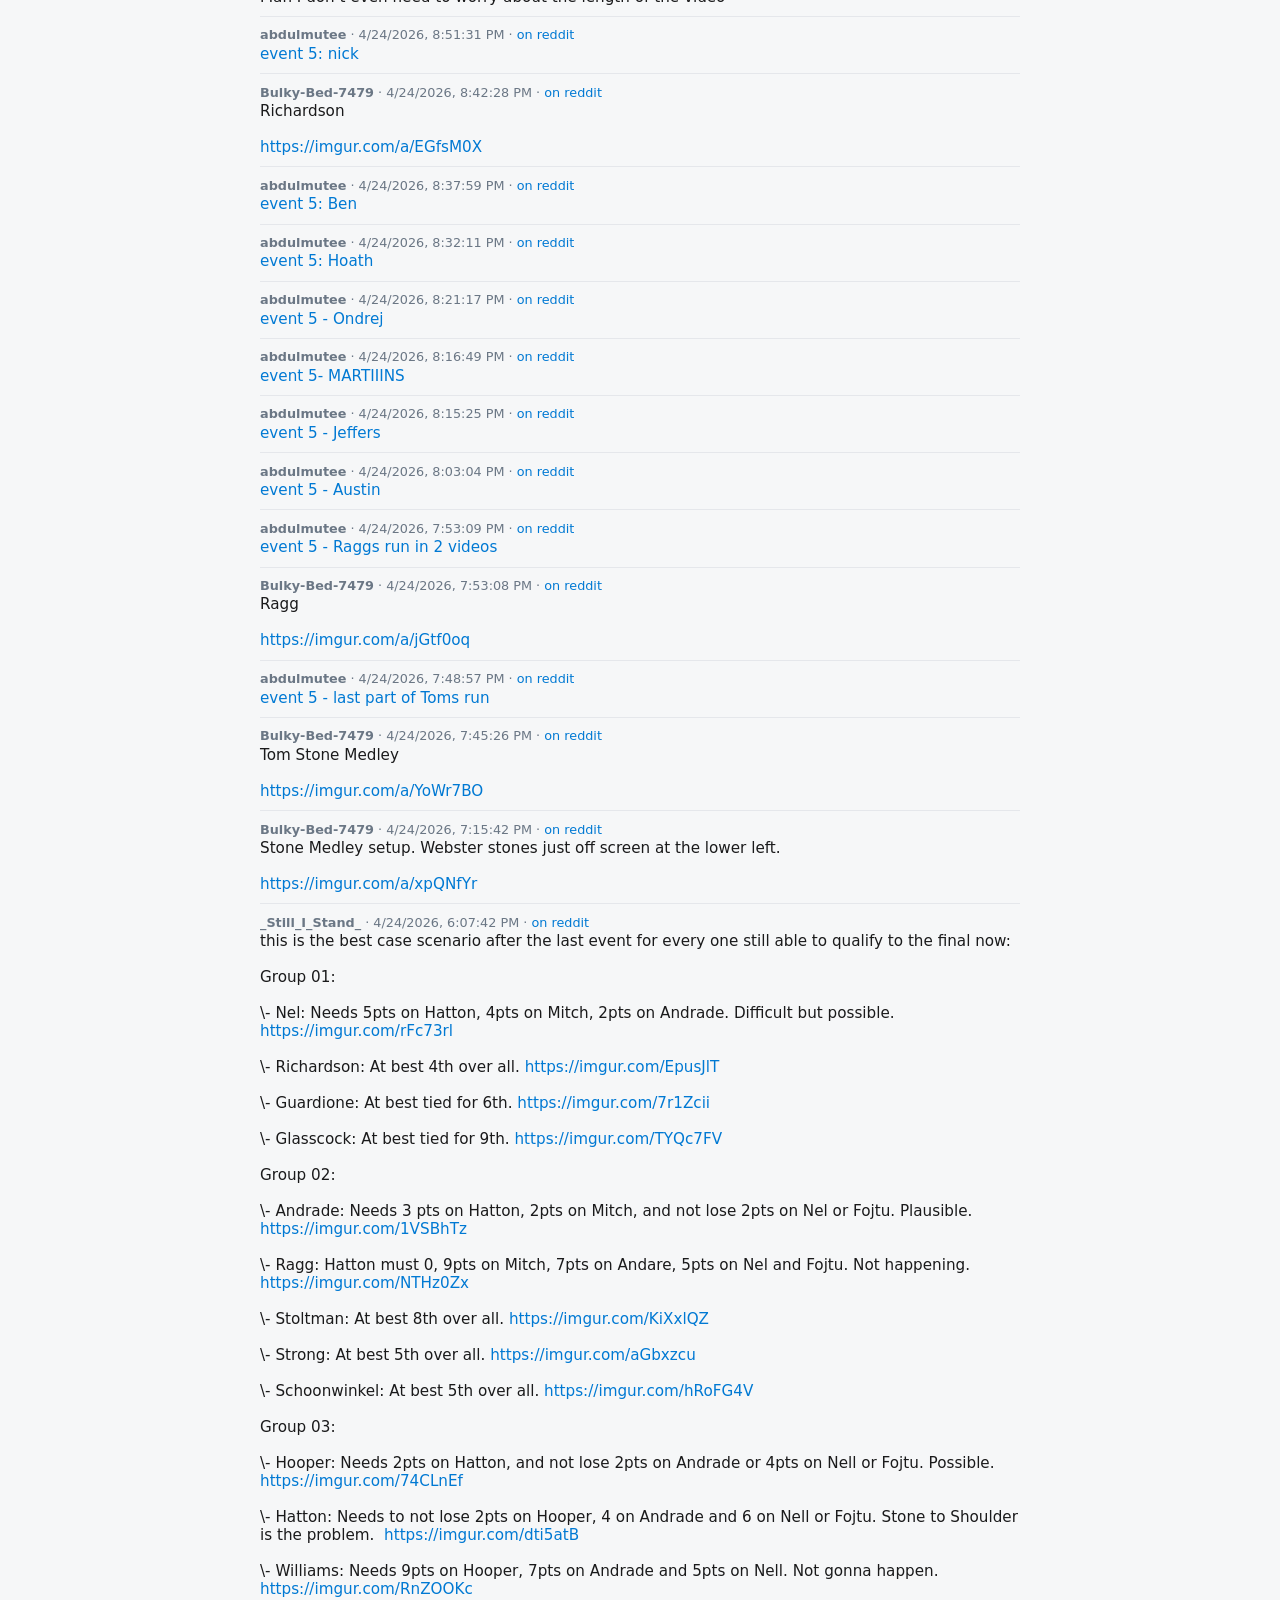
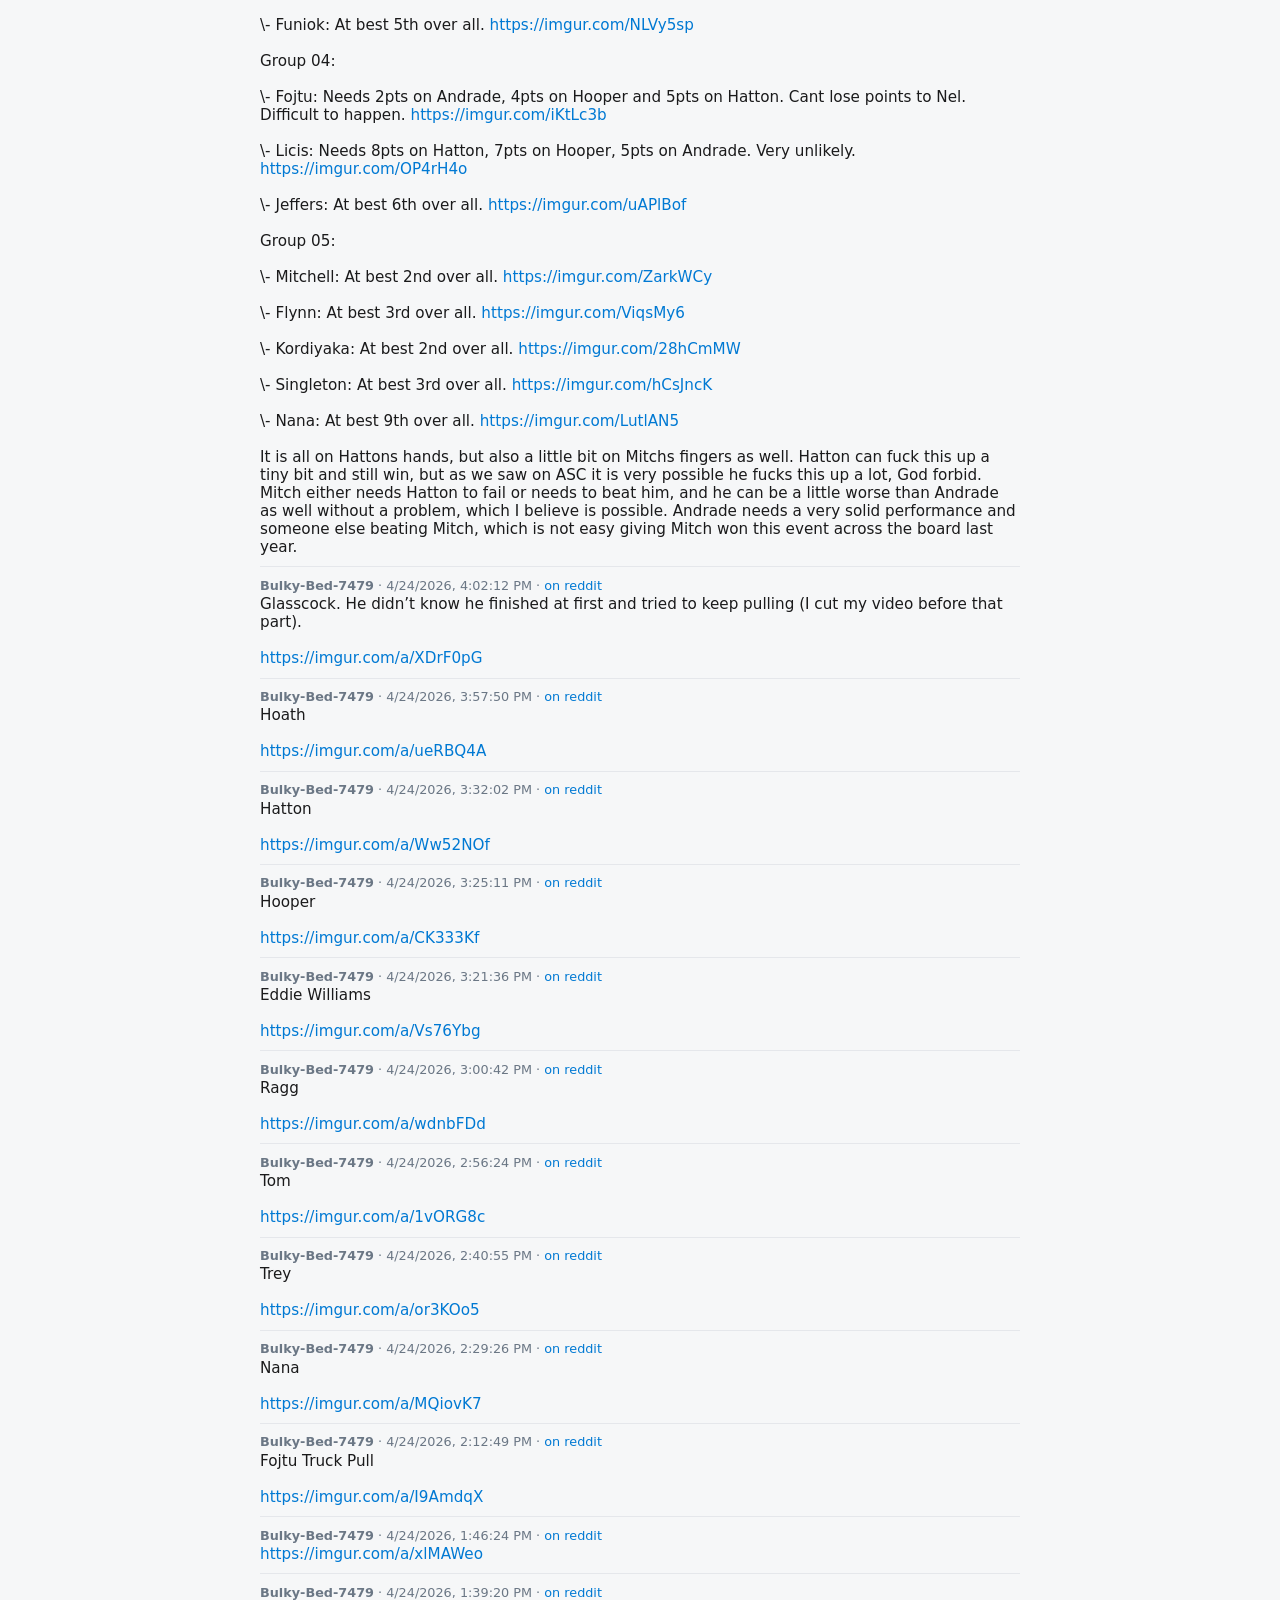
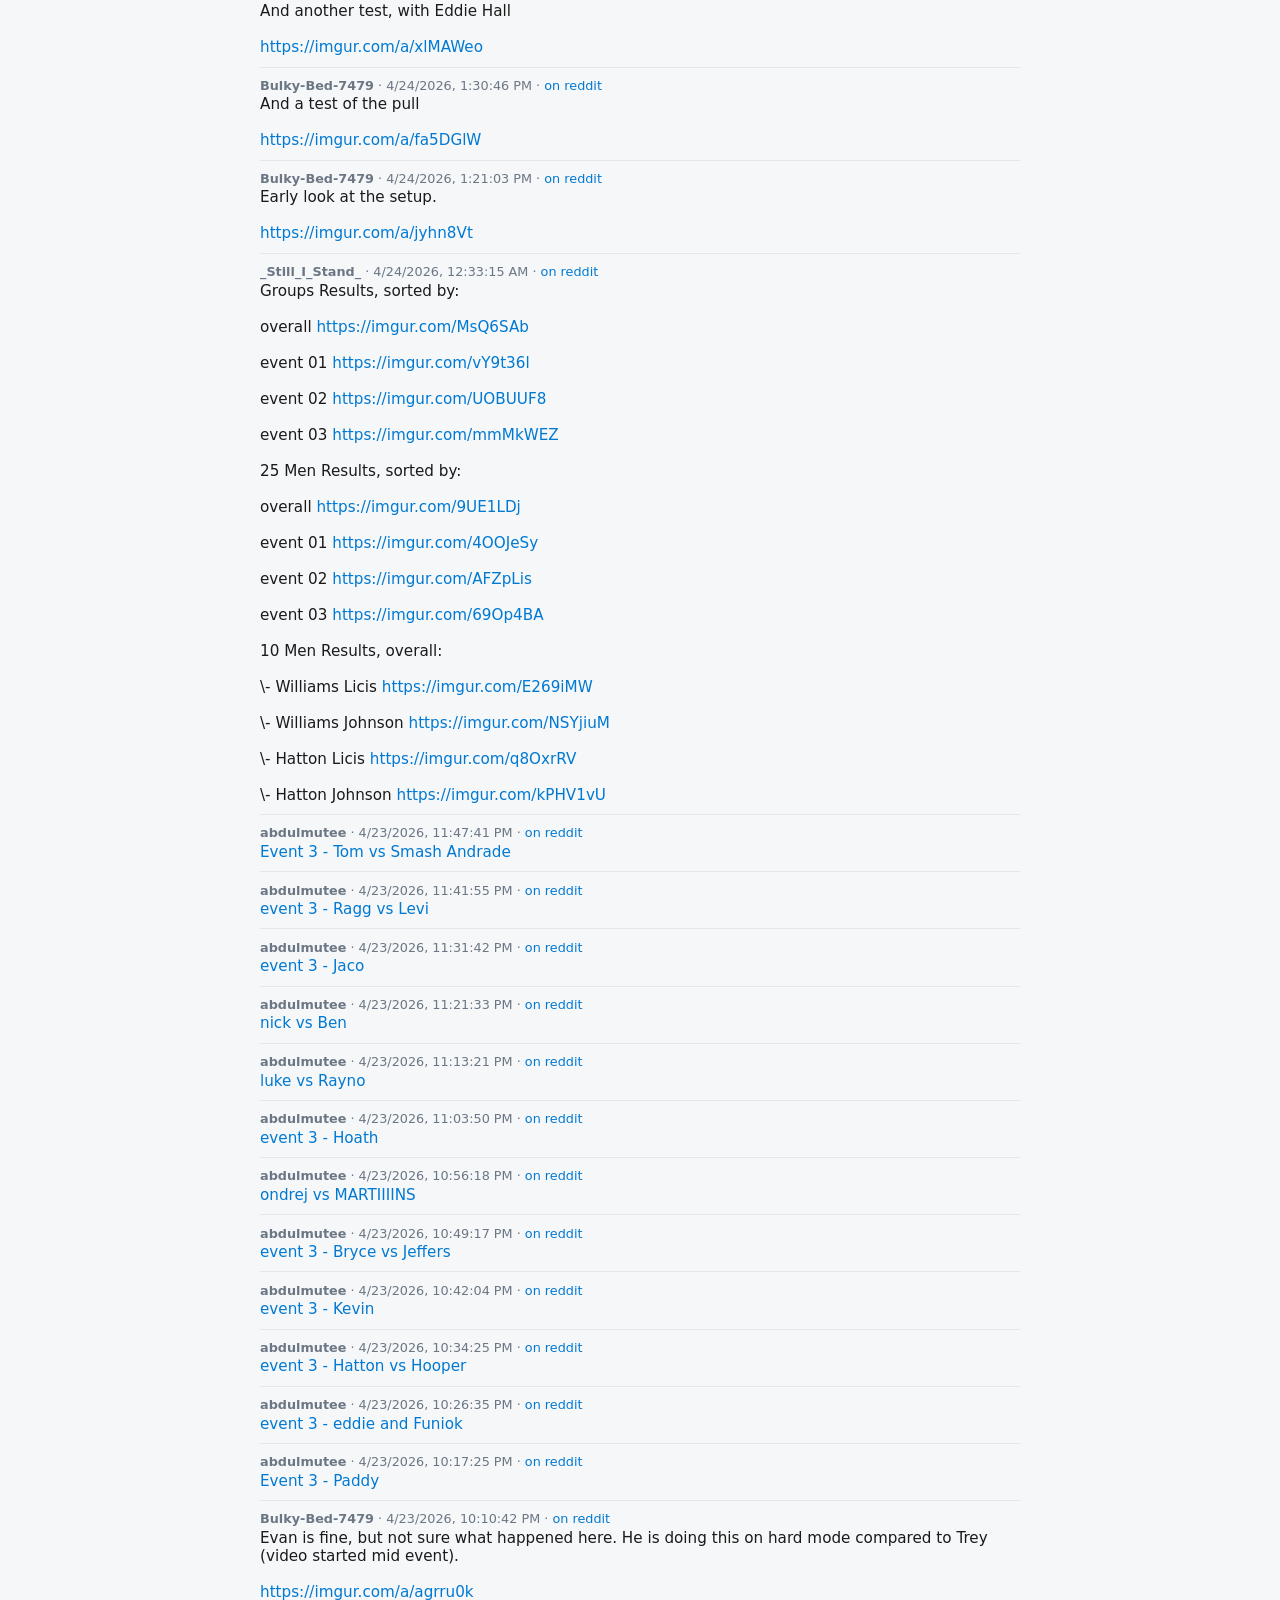
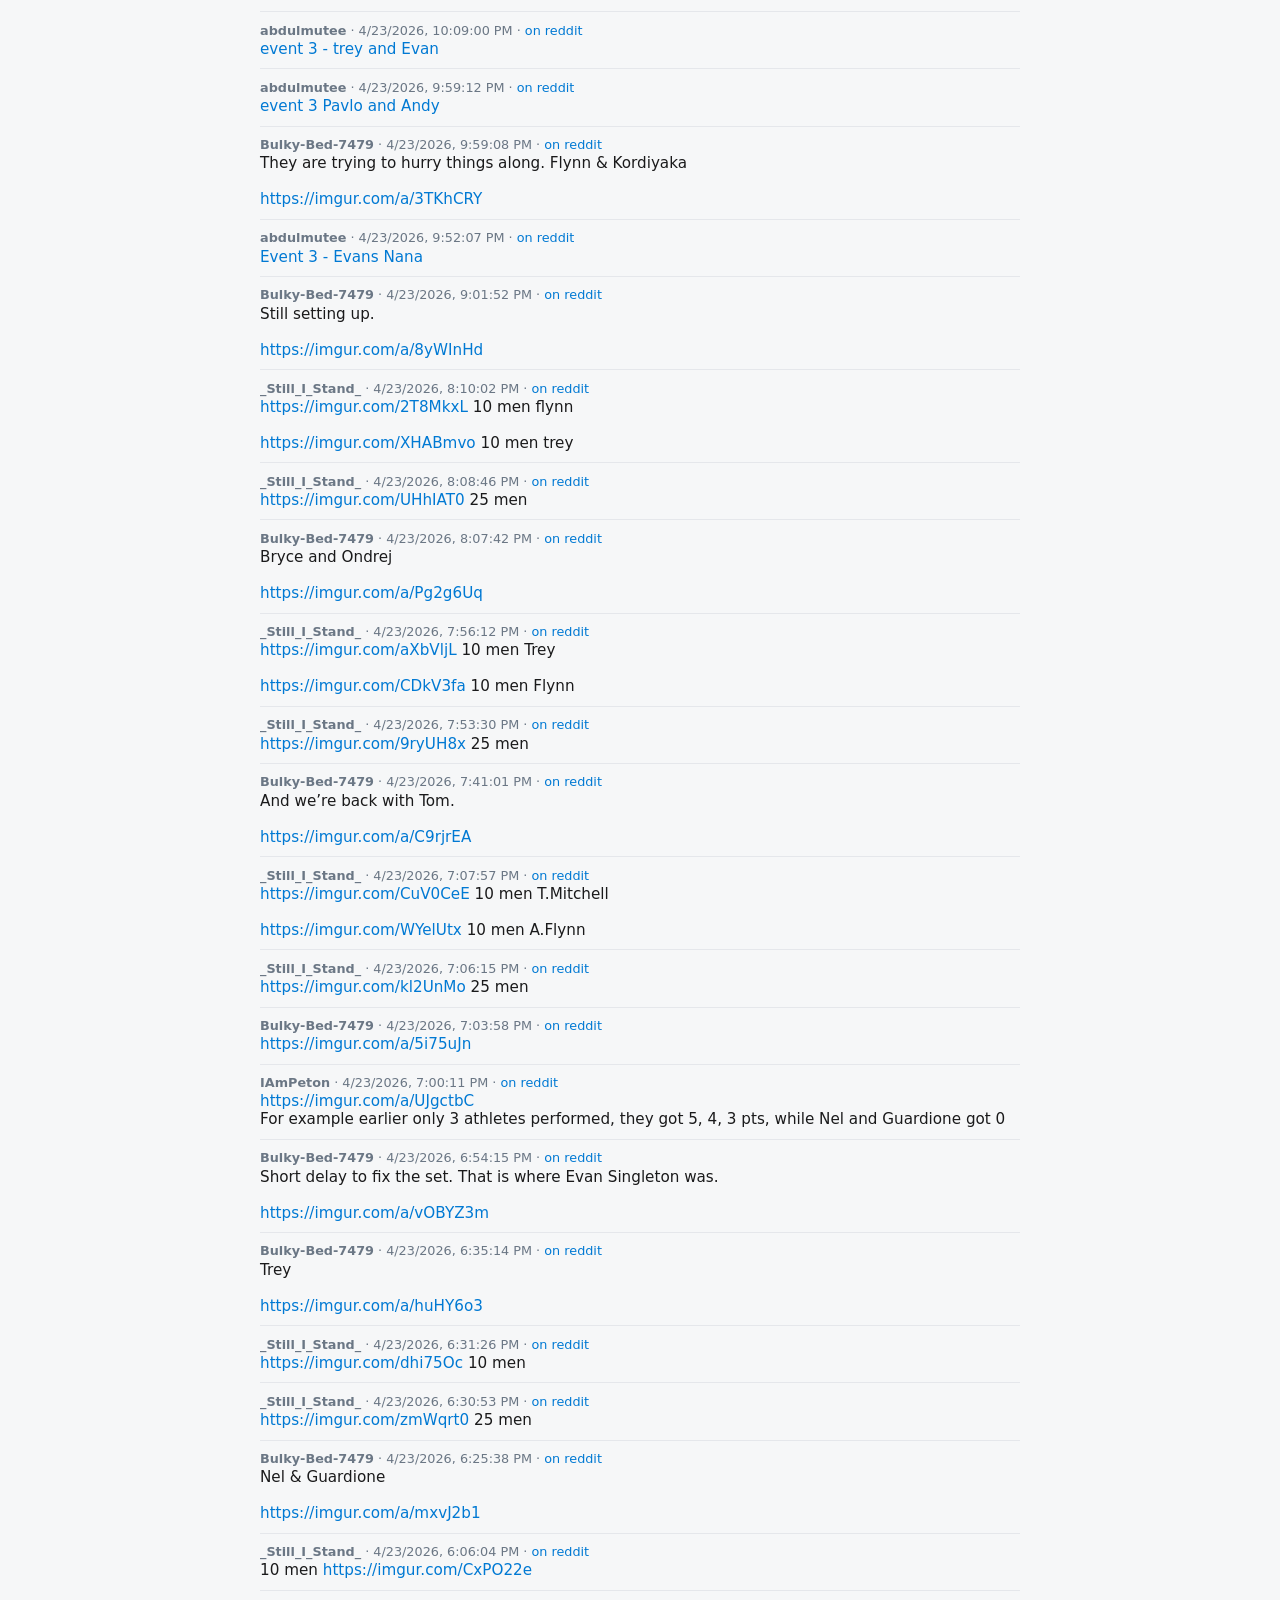
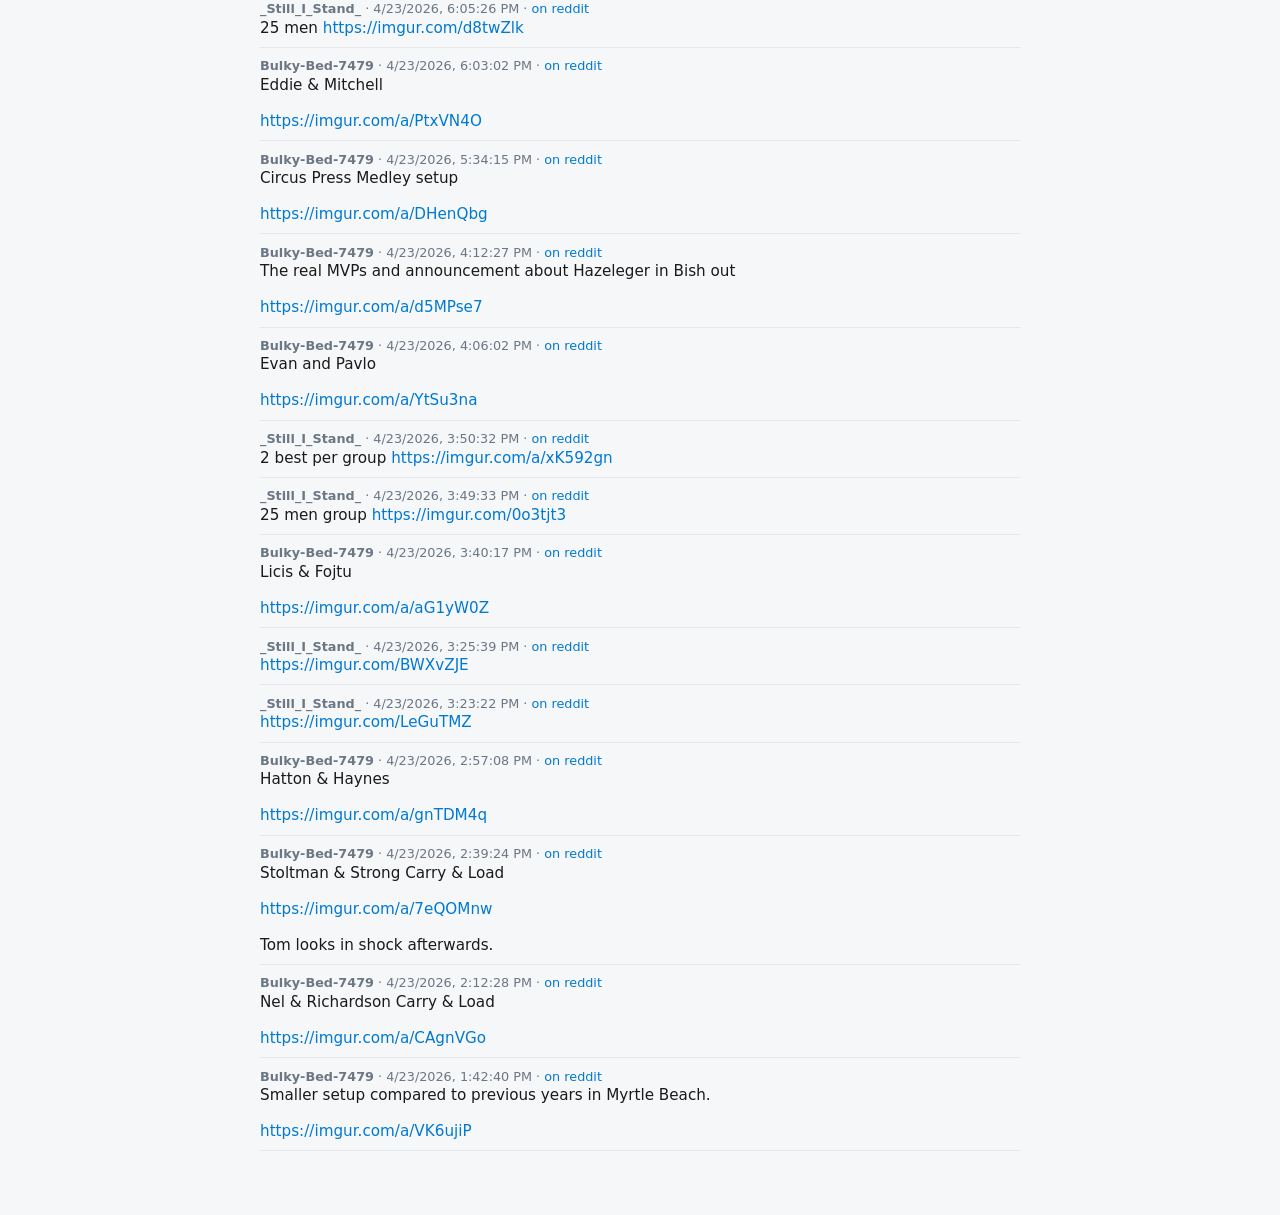
==== commit 86bb45b6: "Remove the source-note line — irrelevant for visitors Co-Authored-By: Claude Opus 4.7 (1M context) <" ====
--- a/public/index.html
+++ b/public/index.html
@@ -12,10 +12,6 @@
       <p class="intro">
         Imgur links shared in r/StrongmanHQ's WSM 2026 megathreads, pulled together in one place.
       </p>
-      <p class="source-note">
-        Scraped from Reddit every 5 minutes and committed to
-        <a href="https://github.com/akotzias/strongman-imgur" target="_blank" rel="noopener">github.com/akotzias/strongman-imgur</a>.
-      </p>
       <p id="generated"></p>
       <p class="donate-wrap">
         <a class="donate" href="https://paypal.me/AlexandrosKotzias" target="_blank" rel="noopener">Buy me a coffee</a>
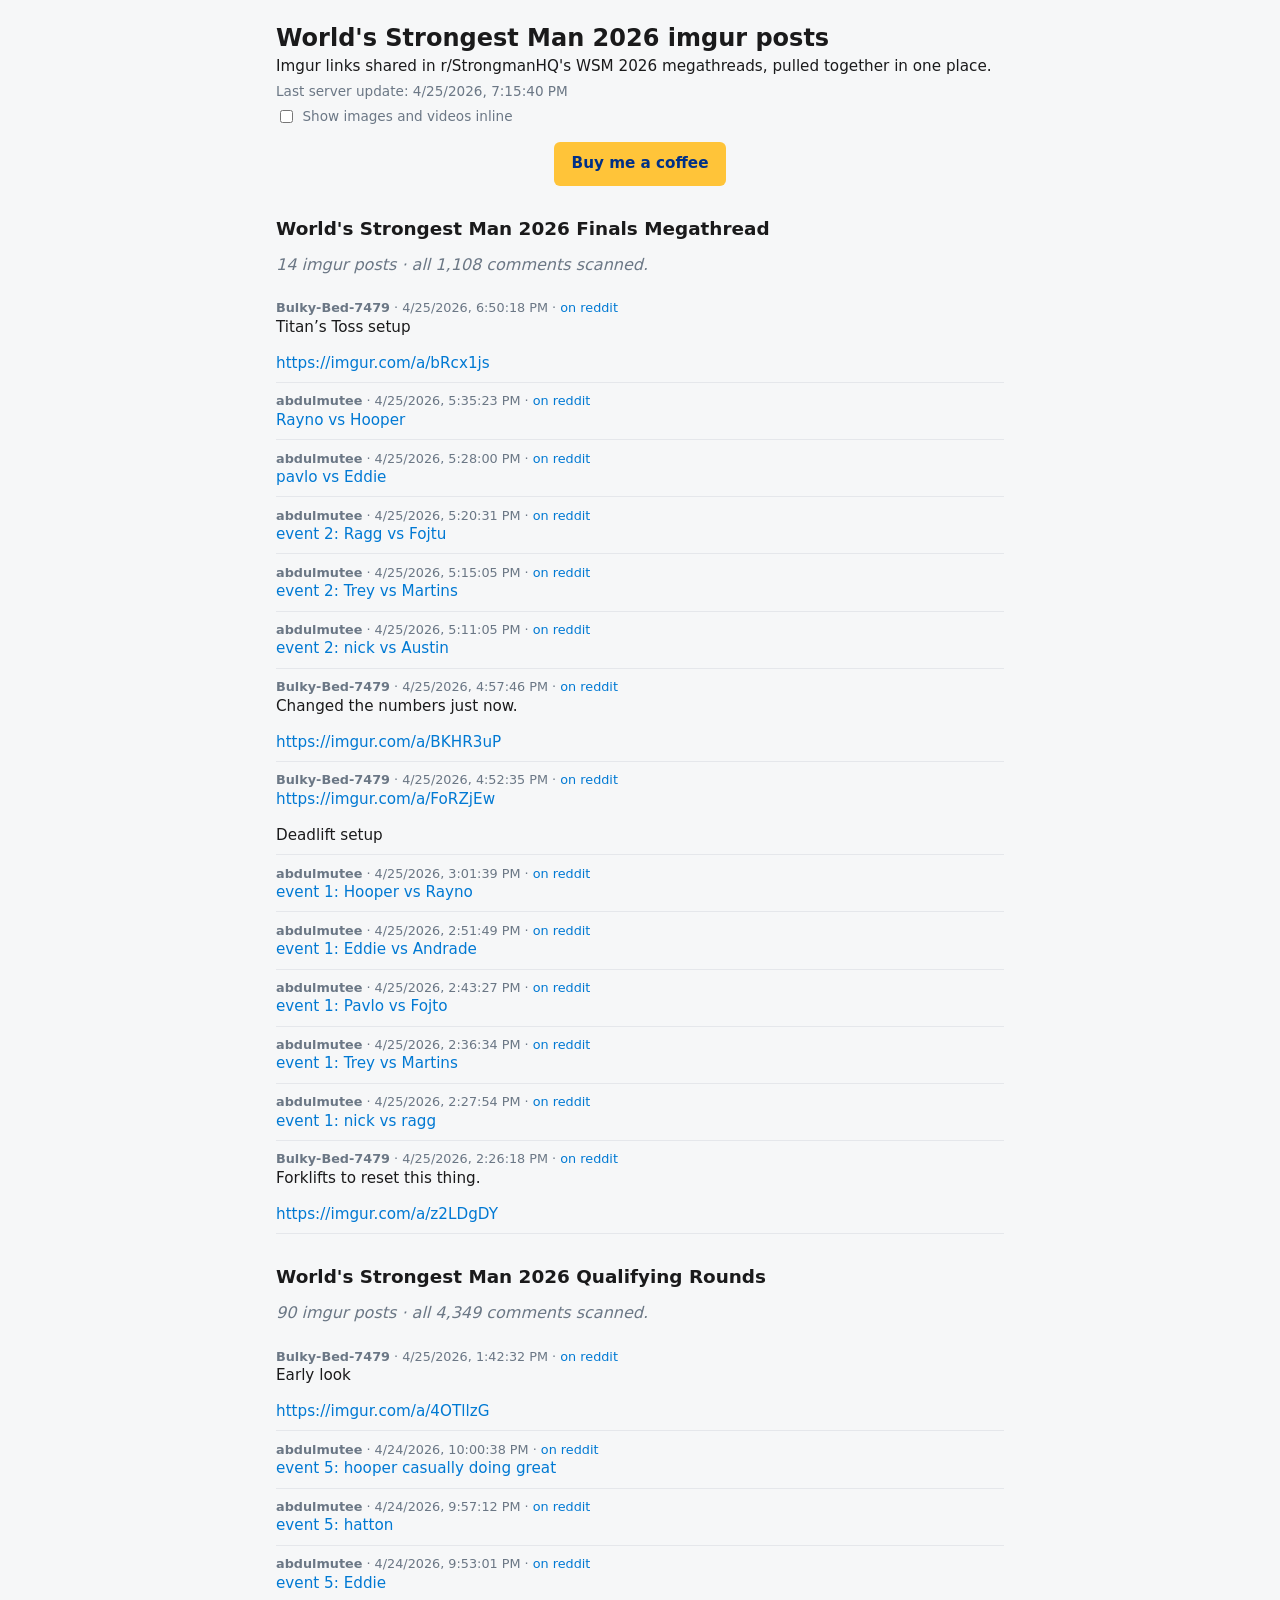
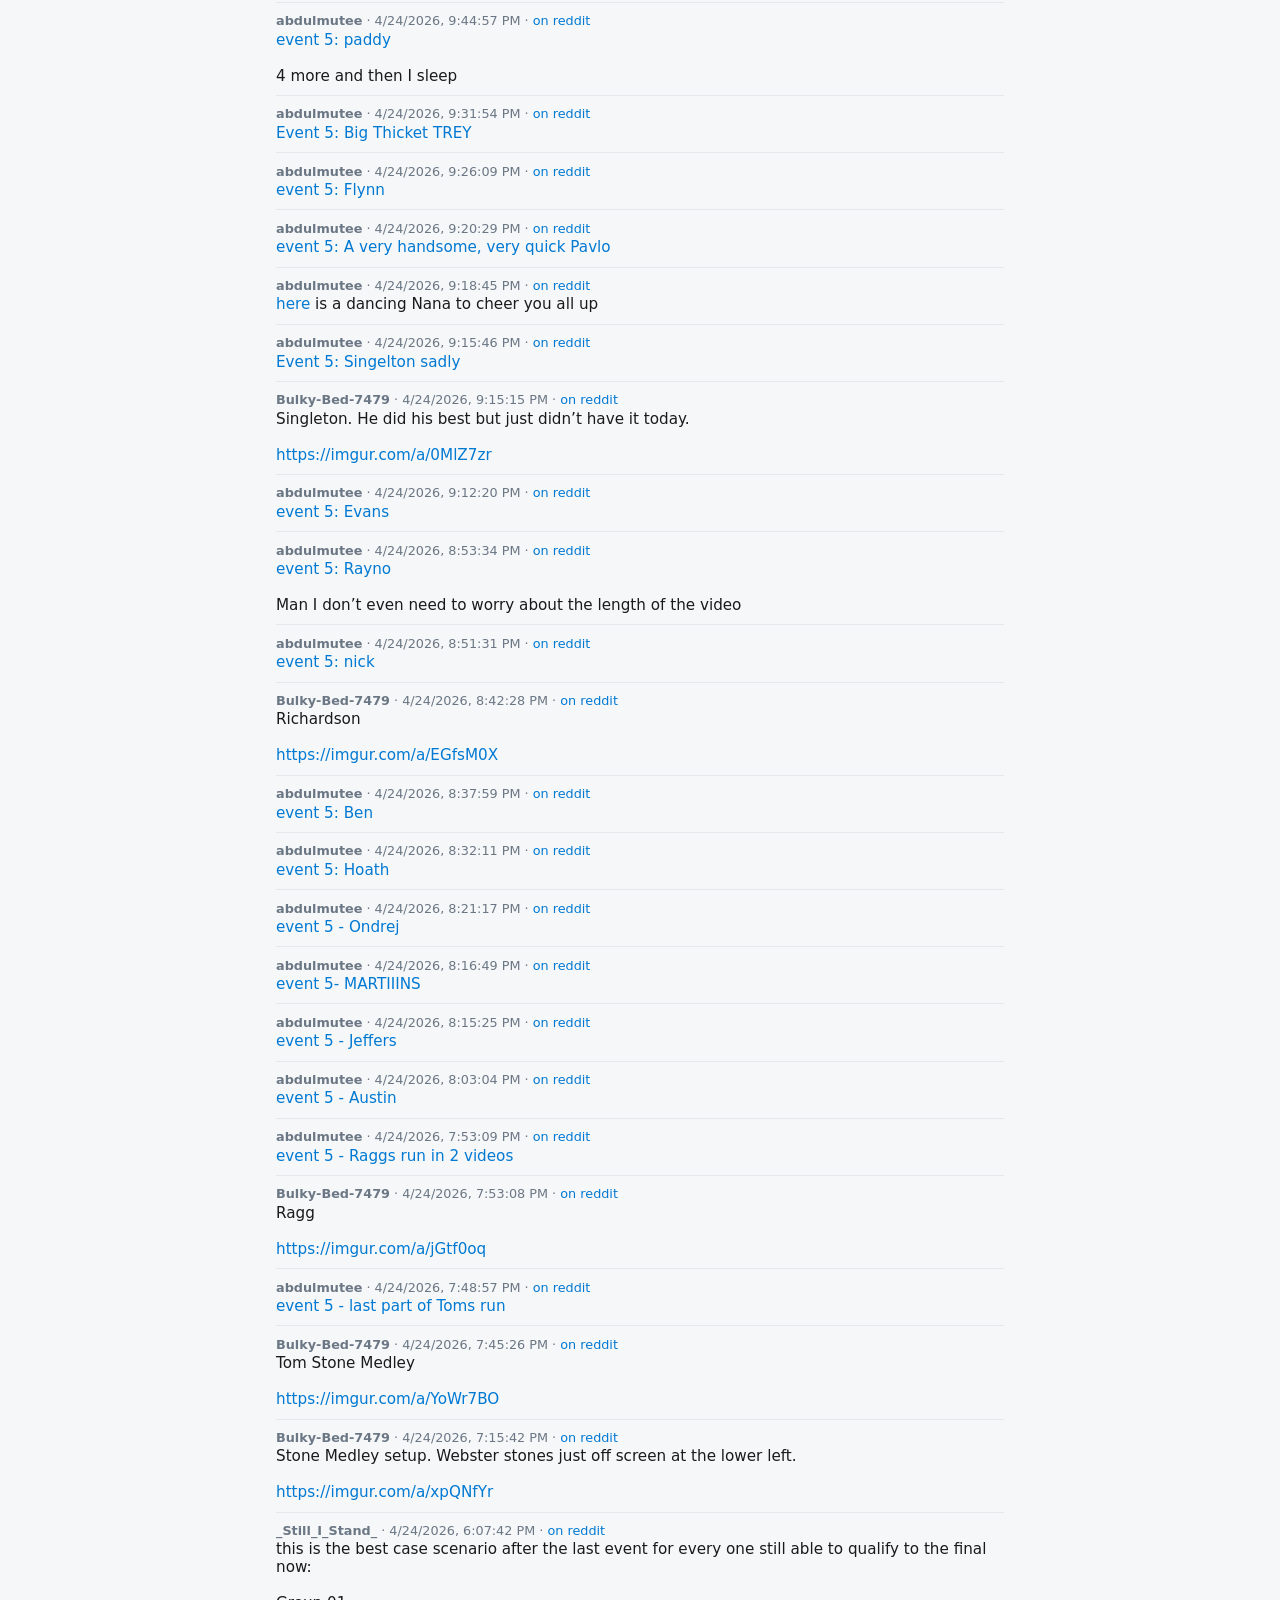
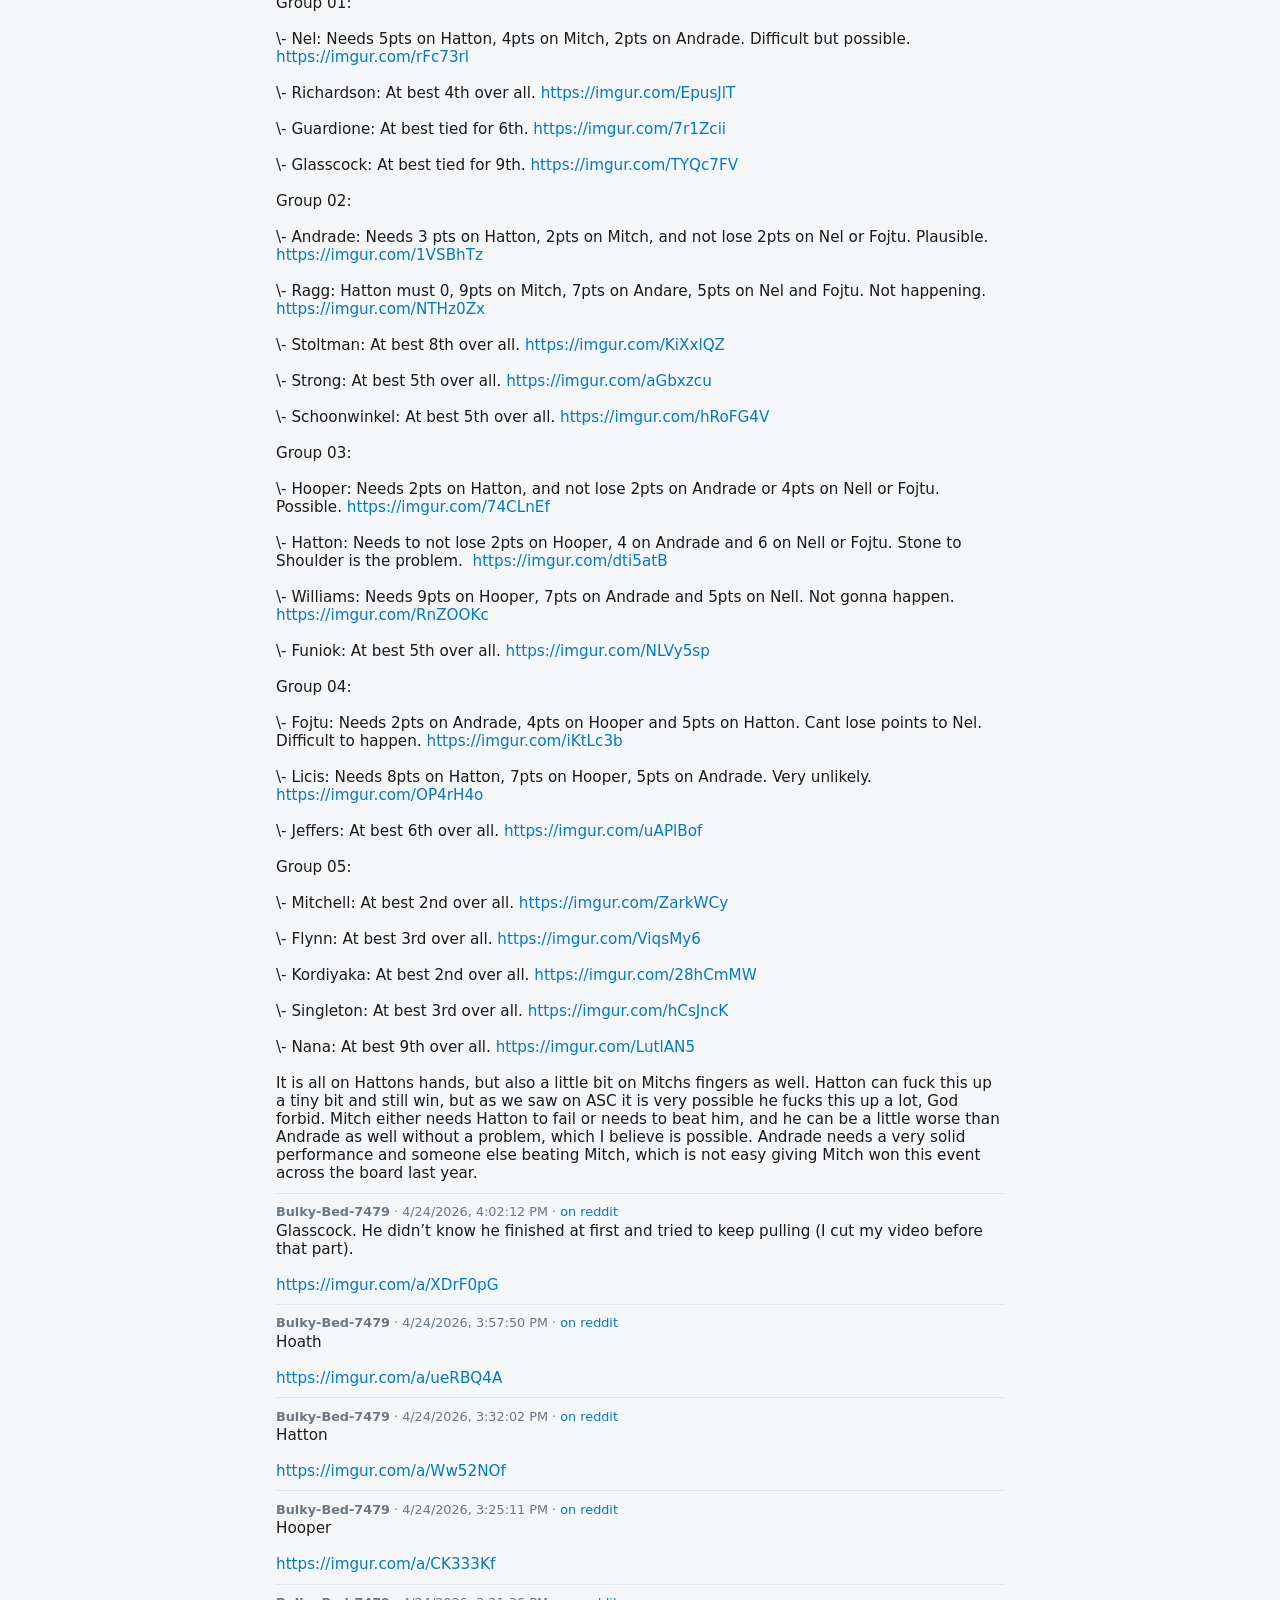
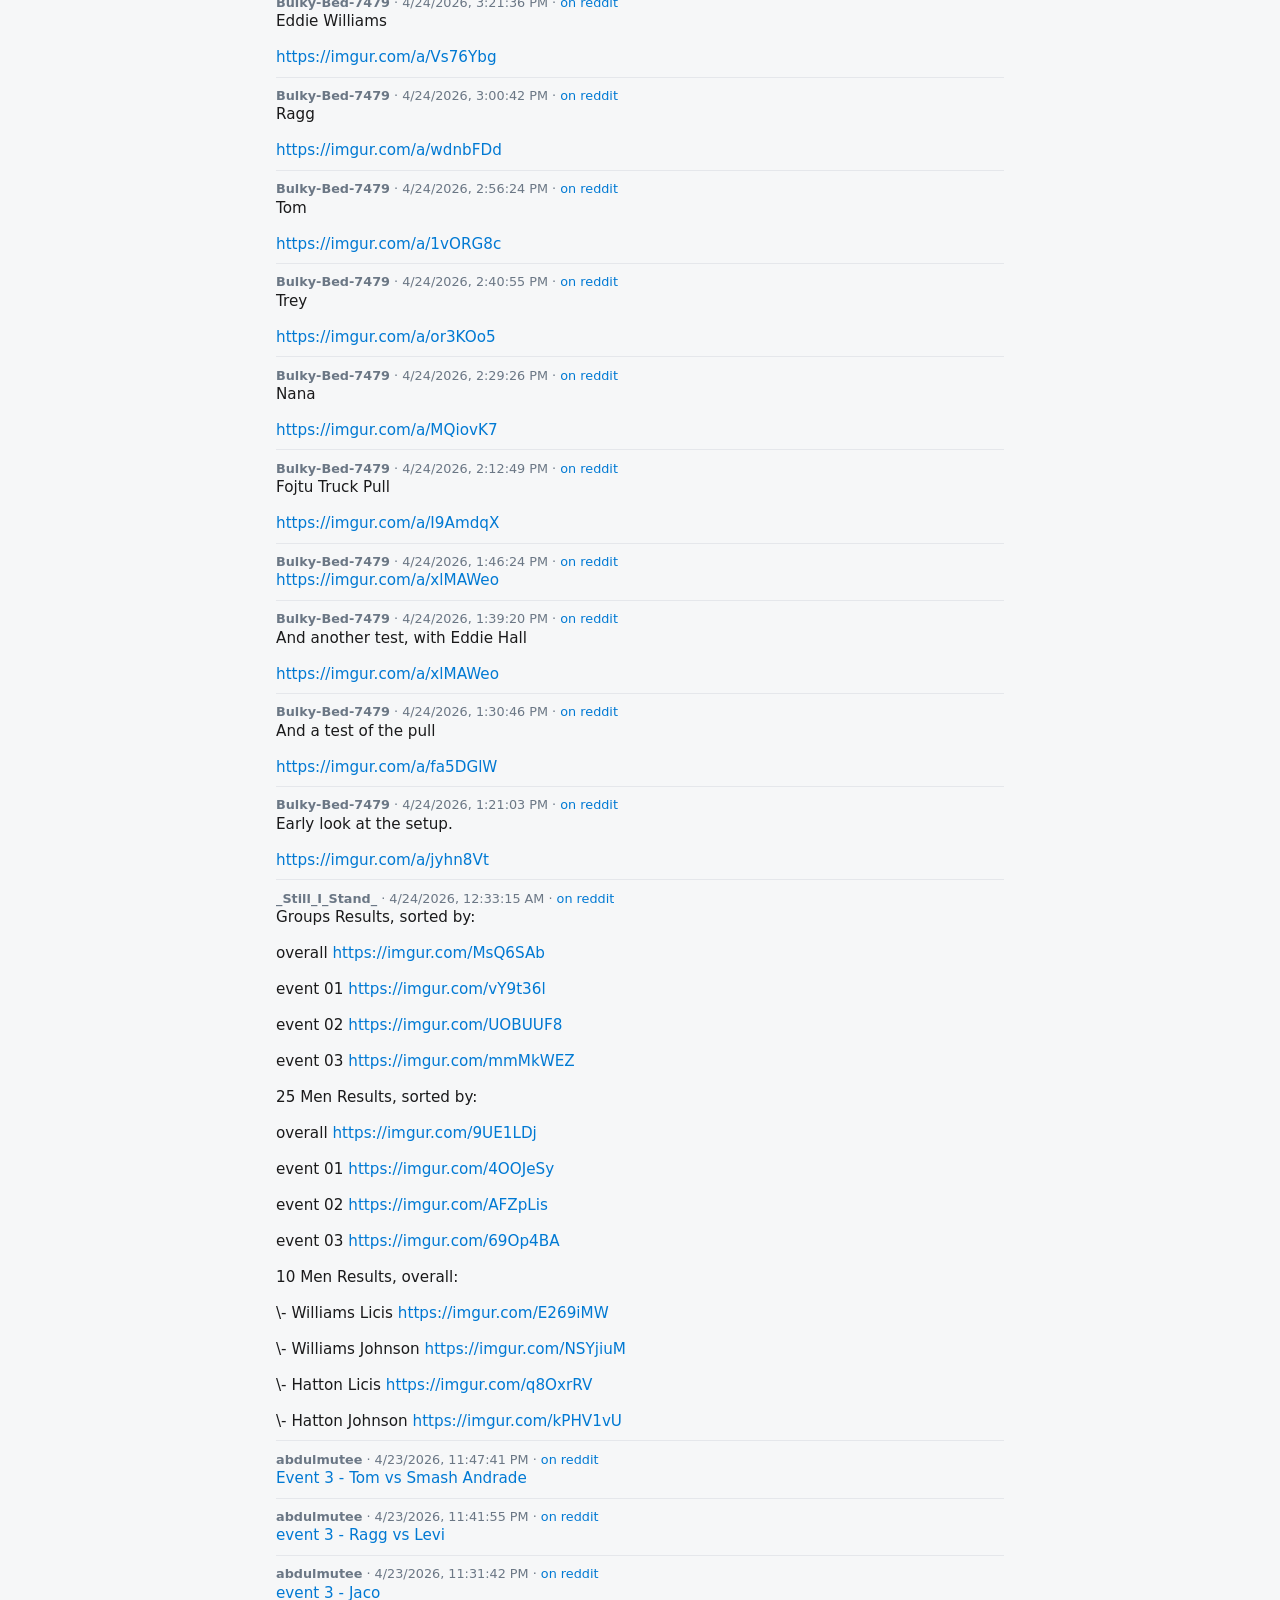
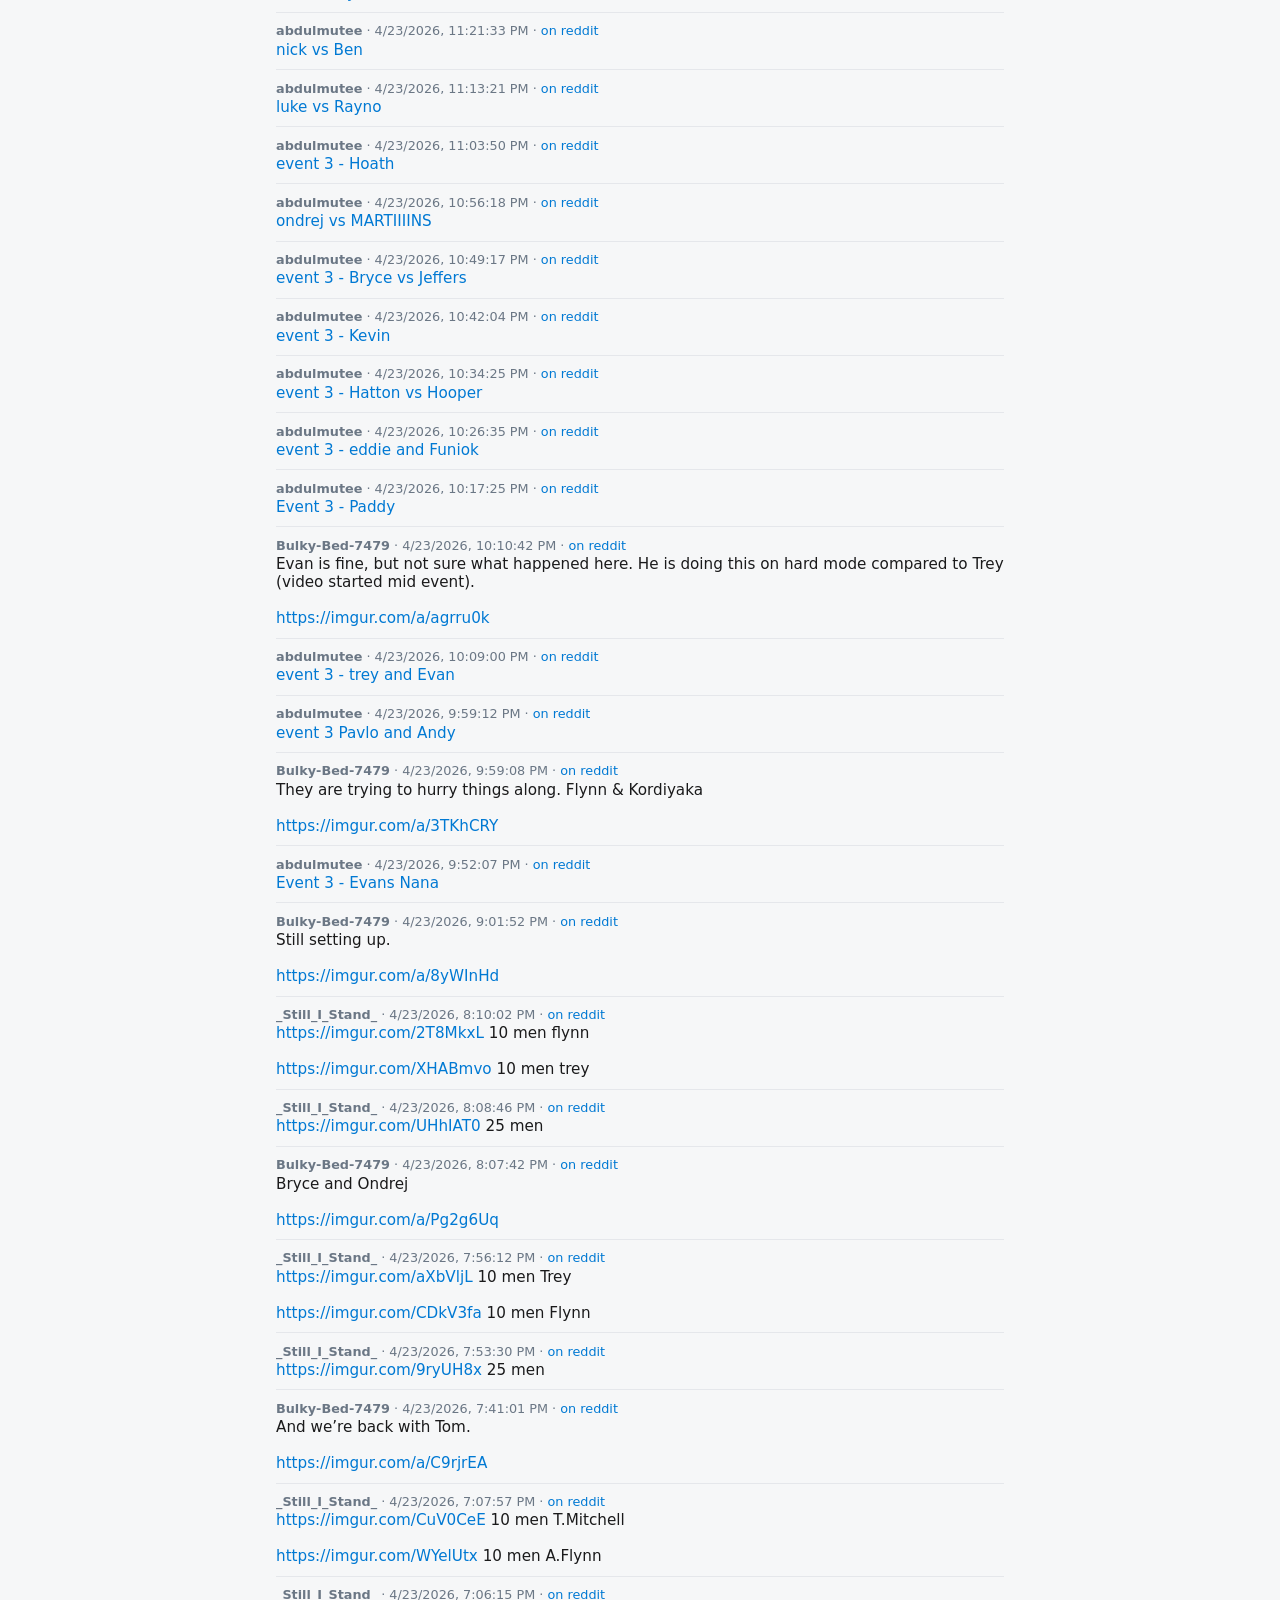
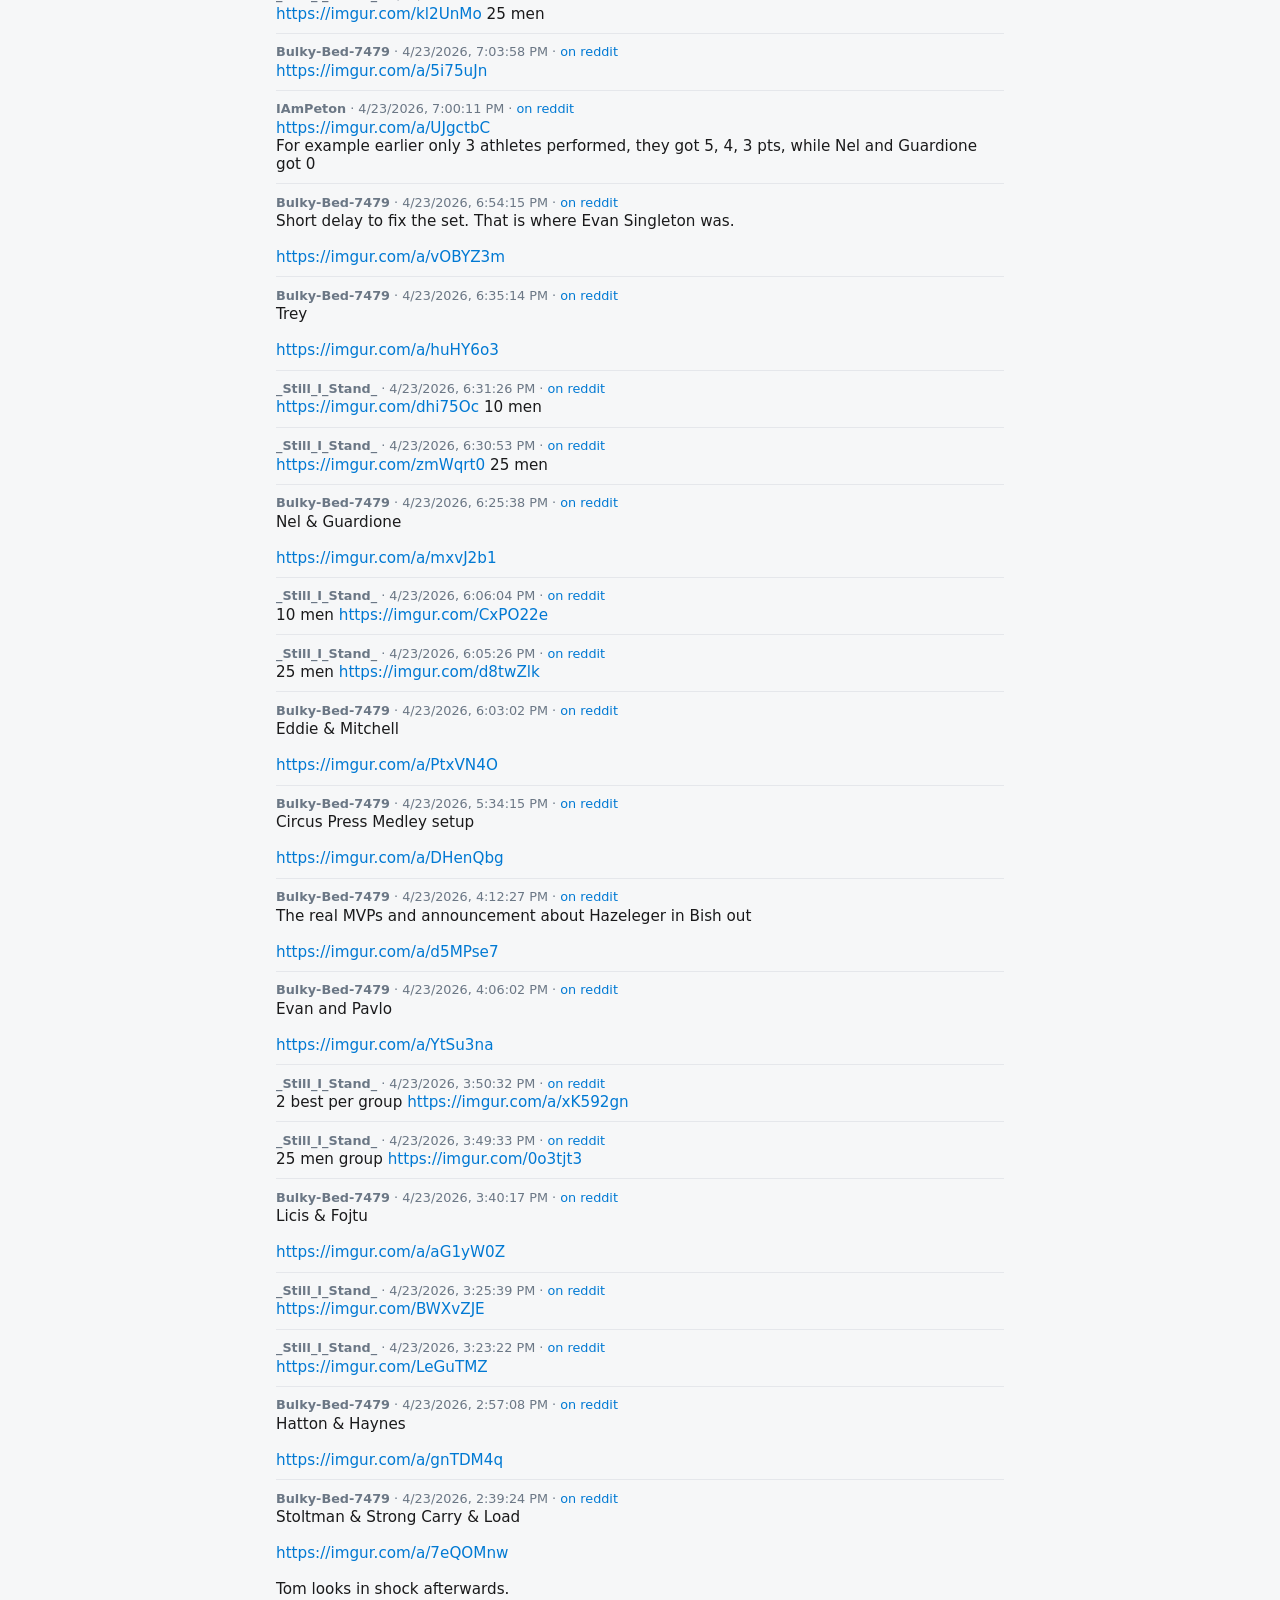
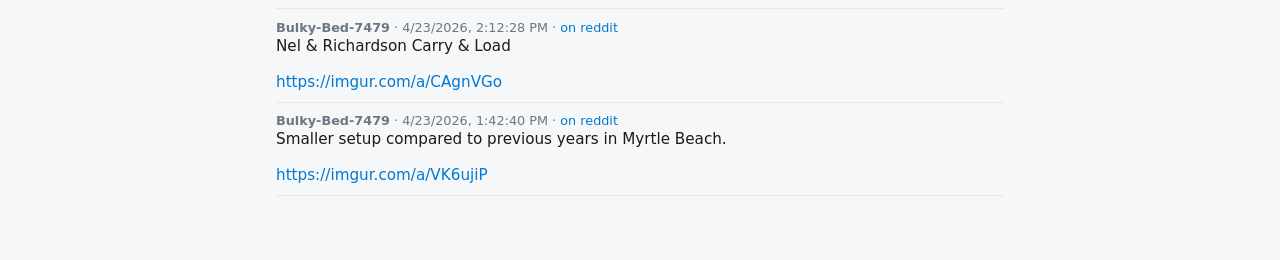
==== commit 4ac98e6d: "Add inline-media view as an opt-in toggle (default off) Builds on the design from PR #1 by Dolaned (" ====
--- a/public/index.html
+++ b/public/index.html
@@ -13,6 +13,12 @@
         Imgur links shared in r/StrongmanHQ's WSM 2026 megathreads, pulled together in one place.
       </p>
       <p id="generated"></p>
+      <p class="view-toggle">
+        <label>
+          <input type="checkbox" id="media-toggle" />
+          Show images and videos inline
+        </label>
+      </p>
       <p class="donate-wrap">
         <a class="donate" href="https://paypal.me/AlexandrosKotzias" target="_blank" rel="noopener">Buy me a coffee</a>
       </p>
--- a/public/style.css
+++ b/public/style.css
@@ -2,50 +2,126 @@
   font-family: system-ui, -apple-system, sans-serif;
   color: #1a1a1b;
   background: #f6f7f8;
+  --border: #e5e7eb;
+  --muted: #6b7785;
+  --accent: #0079d3;
 }
+* { box-sizing: border-box; }
 body { margin: 0; }
-main { max-width: 760px; margin: 0 auto; padding: 1.5rem 1rem 4rem; }
-h1 { margin: 0 0 0.25rem; font-size: 1.5rem; }
+main {
+  max-width: 760px;
+  margin: 0 auto;
+  padding: 1.5rem 1rem 4rem;
+  padding-left: max(1rem, env(safe-area-inset-left));
+  padding-right: max(1rem, env(safe-area-inset-right));
+}
+h1 { margin: 0 0 0.25rem; font-size: 1.5rem; line-height: 1.2; }
 h2 { margin: 2rem 0 0.5rem; font-size: 1.15rem; }
-#generated { color: #6b7785; font-size: 0.85rem; margin: 0 0 1rem; }
+h2 a { color: inherit; text-decoration: none; }
+h2 a:hover { text-decoration: underline; }
+#generated { color: var(--muted); font-size: 0.85rem; margin: 0 0 0.5rem; }
+
 .entry {
   padding: 0.65rem 0;
-  border-bottom: 1px solid #e5e7eb;
+  border-bottom: 1px solid var(--border);
   font-size: 0.95rem;
 }
-.entry .meta { color: #6b7785; font-size: 0.8rem; margin-bottom: 0.15rem; }
-.entry .body { white-space: pre-wrap; word-wrap: break-word; }
-.entry a { color: #0079d3; text-decoration: none; }
+.entry .meta { color: var(--muted); font-size: 0.8rem; margin-bottom: 0.15rem; }
+.entry .body { white-space: pre-wrap; word-wrap: break-word; overflow-wrap: anywhere; }
+.entry a { color: var(--accent); text-decoration: none; }
 .entry a:hover { text-decoration: underline; }
-.entry .links { margin-top: 0.25rem; display: flex; flex-wrap: wrap; gap: 0.5rem; }
-.entry .links a { font-size: 0.85rem; background: #eef3f8; padding: 0.15rem 0.45rem; border-radius: 4px; }
-.empty { color: #6b7785; font-style: italic; }
-.intro {
-  margin: 0 0 0.5rem;
-  font-size: 0.95rem;
+.empty { color: var(--muted); font-style: italic; }
+
+.intro { margin: 0 0 0.5rem; font-size: 0.95rem; }
+
+.view-toggle {
+  margin: 0 0 0.75rem;
+  font-size: 0.85rem;
+  color: var(--muted);
 }
-.source-note {
-  color: #6b7785;
-  font-size: 0.85rem;
-  margin: 0 0 0.25rem;
+.view-toggle label {
+  display: inline-flex;
+  align-items: center;
+  gap: 0.4rem;
+  cursor: pointer;
+  user-select: none;
 }
-.source-note a { color: #0079d3; text-decoration: none; }
-.source-note a:hover { text-decoration: underline; }
-.donate-wrap {
-  margin: 1rem 0 1.5rem;
-  text-align: center;
-}
+.view-toggle input { accent-color: var(--accent); }
+
+.donate-wrap { margin: 1rem 0 1.5rem; text-align: center; }
 a.donate {
   display: inline-block;
-  padding: 0.4rem 0.9rem;
+  padding: 0.6rem 1.1rem;
   background: #ffc439;
   color: #003087;
   border-radius: 6px;
   font-weight: 600;
-  font-size: 0.9rem;
+  font-size: 0.95rem;
   text-decoration: none;
+  min-height: 44px;
+  line-height: 1.6;
 }
 a.donate:hover { background: #f0b73a; text-decoration: none; }
+
+/* Inline-media view (only shown when the toggle is on; renderer skips
+   adding .media-grid otherwise, so these rules apply to no nodes by
+   default). */
+.media-grid {
+  margin-top: 0.6rem;
+  display: grid;
+  grid-template-columns: 1fr;
+  gap: 0.5rem;
+}
+.media-grid.multi { grid-template-columns: repeat(2, 1fr); }
+@media (max-width: 480px) {
+  .media-grid.multi { grid-template-columns: 1fr; }
+}
+.media {
+  display: block;
+  background: #000;
+  border-radius: 6px;
+  overflow: hidden;
+  border: 1px solid var(--border);
+}
+.media img, .media video {
+  display: block;
+  width: 100%;
+  height: auto;
+  max-height: 80vh;
+  object-fit: contain;
+  background: #000;
+}
+.media.album {
+  background: #fff;
+  min-height: 60px;
+  padding: 0;
+}
+.album-placeholder {
+  color: var(--muted);
+  font-size: 0.85rem;
+  text-align: center;
+  padding: 1rem;
+}
+.media.album .imgur-embed-pub,
+.media.album .imgur-embed-iframe-pub,
+.media.album .imgur-embed-iframe-pub-a,
+.media.album > div,
+.media.album iframe {
+  max-width: 100% !important;
+  width: 100% !important;
+  min-width: 100% !important;
+  margin: 0 !important;
+  display: block !important;
+}
+.media.album iframe { border: 0 !important; }
+
+@media (max-width: 600px) {
+  main { padding: 1rem 0.75rem 3rem; }
+  h1 { font-size: 1.25rem; }
+  h2 { font-size: 1.05rem; margin-top: 1.5rem; }
+  .entry { font-size: 0.95rem; }
+  .entry .meta { font-size: 0.78rem; }
+}
 
 .duke-gallery {
   display: flex;
